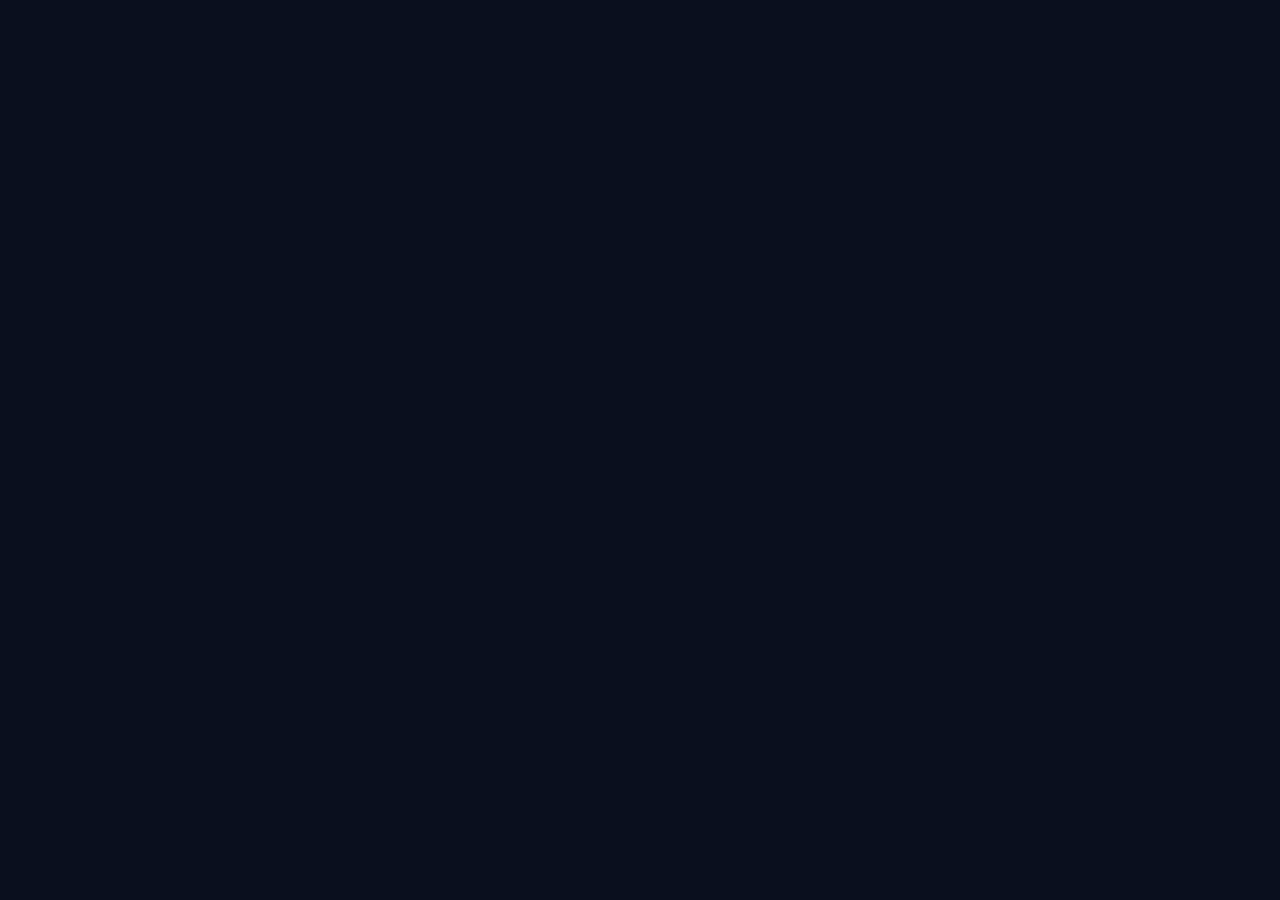
==== index.html @ 6efa9d28 "feat: export ZIP livrables + tutoriel GitHub Pages - Ajout de js/export.js : génération d'une archiv" ====
<!DOCTYPE html>
<html lang="fr">
<head>
  <meta charset="UTF-8">
  <meta name="viewport" content="width=device-width, initial-scale=1.0">
  <title>UX Pilot — Mission Control</title>
  <meta name="description" content="Pipeline UX complet propulsé par IA. 8 étapes automatisées de la demande métier à la V1.">
  <link rel="icon" href="data:image/svg+xml,<svg xmlns='http://www.w3.org/2000/svg' viewBox='0 0 100 100'><text y='.9em' font-size='90'>🚀</text></svg>">

  <!-- Styles -->
  <link rel="stylesheet" href="css/styles.css">

  <!-- React + Babel (CDN, no build step) -->
  <script crossorigin src="https://cdnjs.cloudflare.com/ajax/libs/react/18.3.1/umd/react.production.min.js"></script>
  <script crossorigin src="https://cdnjs.cloudflare.com/ajax/libs/react-dom/18.3.1/umd/react-dom.production.min.js"></script>
  <script crossorigin src="https://cdnjs.cloudflare.com/ajax/libs/babel-standalone/7.26.10/babel.min.js"></script>

  <!-- JSZip — archive generation (plain JS, not Babel) -->
  <script src="https://cdnjs.cloudflare.com/ajax/libs/jszip/3.10.1/jszip.min.js"></script>
</head>
<body>
  <div id="root"></div>

  <!--
    Script load order matters — each file runs in global scope via Babel,
    so later files can reference symbols defined in earlier ones.

    config.js  →  STEPS, EXAMPLES, FEATURES, R, getKey
    api.js     →  callAPI, PR
    views.js   →  CadrageView, PersonasView, StoriesView, JourneyView,
                  ArchitectureView, HtmlPreview, RgaaView
    export.js  →  generateArchive (plain JS, uses JSZip)
    app.js     →  App, ApiKeyModal, Sidebar, Landing, Pipeline + ReactDOM.createRoot
  -->
  <script type="text/babel" src="js/config.js"></script>
  <script type="text/babel" src="js/api.js"></script>
  <script type="text/babel" src="js/views.js"></script>
  <script src="js/export.js"></script>
  <script type="text/babel" src="js/app.js"></script>
</body>
</html>
---- css/styles.css ----
@import url('https://fonts.googleapis.com/css2?family=DM+Sans:ital,wght@0,300;0,400;0,500;1,300;1,400&display=swap');

*, *::before, *::after { margin: 0; padding: 0; box-sizing: border-box; }
html, body, #root { height: 100%; width: 100%; overflow: hidden; }
body { font-family: 'DM Sans', -apple-system, BlinkMacSystemFont, sans-serif; background: #0a0f1e; color: #fff; }

/* Scrollbar */
::-webkit-scrollbar { width: 5px; }
::-webkit-scrollbar-track { background: transparent; }
::-webkit-scrollbar-thumb { background: rgba(255,255,255,0.1); border-radius: 3px; }
* { scrollbar-width: thin; scrollbar-color: rgba(255,255,255,0.1) transparent; }

/* Animations */
@keyframes spin    { to { transform: rotate(360deg); } }
@keyframes pulse   { 0%,100%{opacity:1} 50%{opacity:.4} }
@keyframes shimmer { 0%{transform:translateX(-100%)} 100%{transform:translateX(200%)} }
@keyframes fadeUp  { from{opacity:0;transform:translateY(16px)} to{opacity:1;transform:translateY(0)} }
@keyframes glow    { 0%,100%{box-shadow:0 0 8px rgba(0,211,168,0.3)} 50%{box-shadow:0 0 20px rgba(0,211,168,0.5)} }

/* Focus */
textarea:focus, button:focus-visible { outline: 2px solid #00d3a8; outline-offset: 2px; }
button { font-family: inherit; cursor: pointer; }

/* Modal */
.modal-overlay {
  position: fixed; inset: 0;
  background: rgba(6,10,24,0.9);
  backdrop-filter: blur(12px);
  display: flex; align-items: center; justify-content: center;
  z-index: 999;
}
.modal-card {
  background: linear-gradient(145deg, #111827, #0d1220);
  border: 1px solid rgba(255,255,255,0.08);
  border-radius: 20px;
  padding: 36px;
  max-width: 460px;
  width: 90%;
}
.modal-card h2  { font-size: 18px; font-weight: 500; margin-bottom: 6px; }
.modal-card p   { font-size: 13px; font-weight: 300; color: rgba(255,255,255,0.5); line-height: 1.6; margin-bottom: 20px; }
.modal-card input {
  width: 100%;
  background: rgba(255,255,255,0.05);
  border: 1px solid rgba(255,255,255,0.1);
  border-radius: 10px;
  padding: 12px 14px;
  color: #fff;
  font-size: 13px;
  font-family: monospace;
}
.modal-card input:focus { outline: 2px solid #00d3a8; border-color: transparent; }
.modal-card .btn-go {
  width: 100%; margin-top: 16px; padding: 12px;
  border-radius: 10px; border: none;
  font-size: 14px; font-weight: 500; color: #fff;
  background: linear-gradient(135deg, #00d3a8, #0084d4);
  cursor: pointer;
}
.modal-card .hint { font-size: 11px; color: rgba(255,255,255,0.3); margin-top: 14px; line-height: 1.5; }
.modal-card .hint strong { color: #00d3a8; font-weight: 500; }

/* Sidebar nav item hover */
.nav-item:hover { background: rgba(255,255,255,0.06) !important; }

/* Example button hover */
.example-btn:hover { background: rgba(255,255,255,0.08) !important; border-color: rgba(255,255,255,0.15) !important; color: rgba(255,255,255,0.8) !important; }

/* Preview mode button hover */
.mode-btn:hover { opacity: 0.85; }
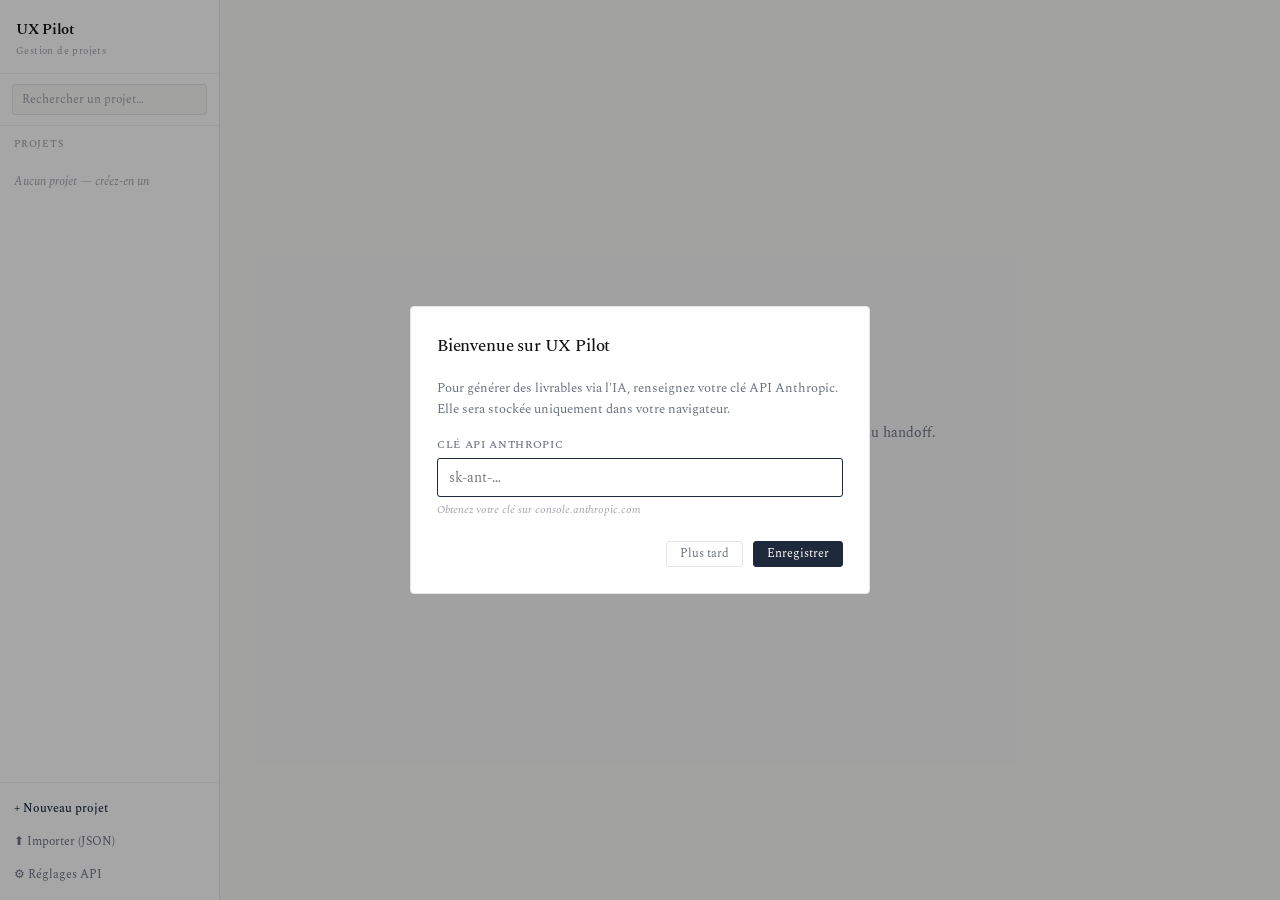
==== commit 0f4d26d3: "refactor: remplace l'ancienne app React par le nouveau gestionnaire UX Suppression du pipeline V1 (R" ====
--- a/index.html
+++ b/index.html
@@ -1,41 +1,1845 @@
 <!DOCTYPE html>
 <html lang="fr">
 <head>
-  <meta charset="UTF-8">
-  <meta name="viewport" content="width=device-width, initial-scale=1.0">
-  <title>UX Pilot — Mission Control</title>
-  <meta name="description" content="Pipeline UX complet propulsé par IA. 8 étapes automatisées de la demande métier à la V1.">
-  <link rel="icon" href="data:image/svg+xml,<svg xmlns='http://www.w3.org/2000/svg' viewBox='0 0 100 100'><text y='.9em' font-size='90'>🚀</text></svg>">
-
-  <!-- Styles -->
-  <link rel="stylesheet" href="css/styles.css">
-
-  <!-- React + Babel (CDN, no build step) -->
-  <script crossorigin src="https://cdnjs.cloudflare.com/ajax/libs/react/18.3.1/umd/react.production.min.js"></script>
-  <script crossorigin src="https://cdnjs.cloudflare.com/ajax/libs/react-dom/18.3.1/umd/react-dom.production.min.js"></script>
-  <script crossorigin src="https://cdnjs.cloudflare.com/ajax/libs/babel-standalone/7.26.10/babel.min.js"></script>
-
-  <!-- JSZip — archive generation (plain JS, not Babel) -->
-  <script src="https://cdnjs.cloudflare.com/ajax/libs/jszip/3.10.1/jszip.min.js"></script>
+<meta charset="UTF-8">
+<meta name="viewport" content="width=device-width, initial-scale=1.0">
+<title>UX Pilot — Gestion de projets</title>
+<link rel="preconnect" href="https://fonts.googleapis.com">
+<link href="https://fonts.googleapis.com/css2?family=Spectral:ital,wght@0,300;0,400;0,500;0,600;1,300;1,400&display=swap" rel="stylesheet">
+<style>
+*,*::before,*::after{box-sizing:border-box;margin:0;padding:0}
+:root{
+  --bg:#f8f8f7;
+  --fg:#111111;
+  --fg-muted:#6b7280;
+  --fg-subtle:#a1a1aa;
+  --border:#e4e4e7;
+  --border-light:#f0f0ee;
+  --surface:#ffffff;
+  --surface-hover:#f4f4f3;
+  --accent:#1e293b;
+  --accent-light:#f1f5f9;
+  --accent-hover:#334155;
+  --done-color:#166534;
+  --sidebar-w:220px;
+  --font:'Spectral',Georgia,serif;
+  --ease:150ms ease-out;
+}
+html,body{height:100%;overflow:hidden}
+body{font-family:var(--font);font-size:14px;line-height:1.6;color:var(--fg);background:var(--bg)}
+#app{display:flex;height:100vh;overflow:hidden}
+
+/* ── SIDEBAR ── */
+#sidebar{width:var(--sidebar-w);min-width:var(--sidebar-w);height:100vh;border-right:1px solid var(--border);background:var(--surface);display:flex;flex-direction:column;overflow:hidden}
+.sb-head{padding:18px 16px 14px;border-bottom:1px solid var(--border-light)}
+.sb-logo{font-size:15px;font-weight:600;letter-spacing:-0.02em;color:var(--fg)}
+.sb-tagline{font-size:10px;color:var(--fg-subtle);letter-spacing:0.04em;margin-top:1px}
+.sb-search{padding:10px 12px;border-bottom:1px solid var(--border-light)}
+.sb-search input{width:100%;font-family:var(--font);font-size:12px;border:1px solid var(--border);border-radius:3px;padding:5px 9px;background:var(--bg);color:var(--fg);outline:none;transition:border-color var(--ease)}
+.sb-search input:focus{border-color:var(--accent)}
+.sb-search input::placeholder{color:var(--fg-subtle)}
+.sb-section{padding:10px 14px 4px;font-size:10px;letter-spacing:0.08em;text-transform:uppercase;color:var(--fg-subtle);font-weight:500}
+#project-list{flex:1;overflow-y:auto;padding:2px 0}
+.proj-item{display:flex;align-items:center;padding:7px 14px;cursor:pointer;font-size:13px;color:var(--fg-muted);transition:background var(--ease),color var(--ease);border-left:2px solid transparent;user-select:none;gap:6px}
+.proj-item:hover{background:var(--surface-hover);color:var(--fg)}
+.proj-item.active{color:var(--fg);font-weight:500;border-left-color:var(--accent);background:var(--accent-light)}
+.proj-item-name{flex:1;white-space:nowrap;overflow:hidden;text-overflow:ellipsis}
+.proj-item-progress{font-size:10px;color:var(--fg-subtle);flex-shrink:0}
+.sb-footer{padding:10px 14px;border-top:1px solid var(--border-light);display:flex;flex-direction:column;gap:2px}
+.sb-footer button{font-family:var(--font);font-size:12px;padding:6px 0;text-align:left;background:none;border:none;color:var(--fg-muted);cursor:pointer;transition:color var(--ease);display:flex;align-items:center;gap:6px}
+.sb-footer button:hover{color:var(--fg)}
+.sb-footer .btn-new{color:var(--accent);font-weight:500}
+
+/* ── MAIN ── */
+#main{flex:1;overflow-y:auto;height:100vh}
+
+/* ── LANDING ── */
+.landing{display:flex;flex-direction:column;align-items:center;justify-content:center;height:100%;padding:48px;text-align:center}
+.landing h1{font-size:26px;font-weight:400;letter-spacing:-0.03em;margin-bottom:10px}
+.landing p{font-size:14px;color:var(--fg-muted);max-width:380px;line-height:1.65;margin-bottom:24px}
+.landing-action button{font-family:var(--font);font-size:13px;padding:9px 20px;border:1px solid var(--accent);border-radius:3px;background:var(--accent);color:#fff;cursor:pointer;transition:background var(--ease)}
+.landing-action button:hover{background:var(--accent-hover)}
+
+/* ── PROJECT HEADER ── */
+.proj-header{padding:28px 40px 20px;border-bottom:1px solid var(--border-light)}
+.proj-meta{display:flex;align-items:baseline;gap:10px;margin-bottom:12px}
+.proj-title{font-size:21px;font-weight:500;letter-spacing:-0.02em}
+.proj-type{font-size:12px;color:var(--fg-muted)}
+.proj-actions{display:flex;gap:12px;align-items:center;margin-bottom:14px}
+.progress-wrap{margin-top:4px}
+.progress-label{font-size:11px;color:var(--fg-subtle);margin-bottom:5px;letter-spacing:0.02em}
+.progress-bar{height:2px;background:var(--border);border-radius:1px;overflow:hidden}
+.progress-fill{height:100%;background:var(--accent);border-radius:1px;transition:width 300ms ease-out}
+
+/* ── BREADCRUMB ── */
+.breadcrumb{padding:13px 40px;border-bottom:1px solid var(--border-light);font-size:12px;color:var(--fg-muted);display:flex;align-items:center;gap:6px}
+.breadcrumb a{color:var(--fg-muted);text-decoration:none;cursor:pointer}
+.breadcrumb a:hover{color:var(--fg);text-decoration:underline;text-underline-offset:2px}
+.bc-sep{color:var(--fg-subtle)}
+
+/* ── PHASES GRID ── */
+.phases-grid{padding:24px 40px;display:grid;grid-template-columns:repeat(3,1fr);gap:14px}
+.phase-card{border:1px solid var(--border);border-radius:3px;padding:18px;cursor:pointer;transition:border-color var(--ease),background var(--ease);background:var(--surface)}
+.phase-card:hover{border-color:var(--fg-muted);background:var(--surface-hover)}
+.pc-num{font-size:10px;letter-spacing:0.08em;text-transform:uppercase;color:var(--fg-subtle);margin-bottom:7px}
+.pc-title{font-size:14px;font-weight:500;letter-spacing:-0.01em;margin-bottom:4px}
+.pc-desc{font-size:12px;color:var(--fg-muted);line-height:1.5;margin-bottom:14px}
+.pc-footer{display:flex;justify-content:space-between;align-items:center}
+.pc-status{font-size:11px;color:var(--fg-muted)}
+.pc-status.done{color:var(--done-color);font-weight:500}
+.pc-status.inprogress{font-weight:500}
+.pc-count{font-size:11px;color:var(--fg-subtle)}
+
+/* ── PHASE VIEW ── */
+.phase-head{padding:28px 40px 22px;border-bottom:1px solid var(--border)}
+.phase-head-top{display:flex;align-items:flex-start;justify-content:space-between;margin-bottom:18px}
+.ph-left .ph-num{font-size:10px;color:var(--fg-subtle);letter-spacing:0.06em;text-transform:uppercase;margin-bottom:5px}
+.ph-left .ph-title{font-size:19px;font-weight:500;letter-spacing:-0.02em}
+.status-sel{font-family:var(--font);font-size:12px;border:1px solid var(--border);border-radius:3px;padding:5px 8px;background:var(--surface);color:var(--fg);cursor:pointer;outline:none;transition:border-color var(--ease)}
+.status-sel:focus{border-color:var(--accent)}
+.field-label{font-size:10px;letter-spacing:0.07em;text-transform:uppercase;color:var(--fg-subtle);margin-bottom:7px;font-weight:500;display:block}
+.field-ta{width:100%;font-family:var(--font);font-size:13px;line-height:1.65;border:1px solid var(--border);border-radius:3px;padding:10px 12px;background:var(--surface);color:var(--fg);resize:vertical;outline:none;min-height:72px;transition:border-color var(--ease)}
+.field-ta:focus{border-color:var(--accent)}
+.field-ta::placeholder{color:var(--fg-subtle)}
+.phase-fields{display:grid;grid-template-columns:1fr 1fr;gap:16px}
+
+/* ── DELIVERABLES ── */
+.deliv-section{padding:0 40px 48px}
+.deliv-header-row{font-size:10px;letter-spacing:0.08em;text-transform:uppercase;color:var(--fg-subtle);padding:22px 0 14px;font-weight:500;border-bottom:1px solid var(--border-light)}
+.deliv{border-bottom:1px solid var(--border-light);padding:18px 0}
+.deliv:last-child{border-bottom:none}
+.deliv-top{display:flex;align-items:flex-start;justify-content:space-between;gap:16px;margin-bottom:10px}
+.deliv-info .deliv-title{font-size:14px;font-weight:500;letter-spacing:-0.01em;margin-bottom:2px}
+.deliv-info .deliv-desc{font-size:12px;color:var(--fg-muted);font-style:italic}
+.deliv-btns{display:flex;align-items:center;gap:8px;flex-shrink:0}
+.deliv-output{width:100%;font-family:var(--font);font-size:13px;line-height:1.7;border:1px solid var(--border);border-radius:3px;padding:14px;background:var(--bg);color:var(--fg);resize:vertical;outline:none;min-height:110px;transition:border-color var(--ease)}
+.deliv-output:focus{border-color:var(--accent);background:var(--surface)}
+.deliv-foot{display:flex;justify-content:space-between;align-items:center;margin-top:6px}
+.deliv-ts{font-size:11px;color:var(--fg-subtle);font-style:italic}
+.deliv-copy-regen{display:flex;gap:8px}
+
+/* ── BUTTONS ── */
+.btn{font-family:var(--font);font-size:12px;padding:6px 13px;border-radius:3px;cursor:pointer;transition:all var(--ease);font-weight:400;line-height:1}
+.btn-primary{background:var(--accent);color:#fff;border:1px solid var(--accent)}
+.btn-primary:hover{background:var(--accent-hover);border-color:var(--accent-hover)}
+.btn-secondary{background:none;color:var(--fg-muted);border:1px solid var(--border)}
+.btn-secondary:hover{background:var(--surface-hover);color:var(--fg);border-color:var(--fg-subtle)}
+.btn-ghost{background:none;border:none;color:var(--fg-muted);font-family:var(--font);font-size:12px;cursor:pointer;padding:0;text-decoration:underline;text-underline-offset:2px;transition:color var(--ease)}
+.btn-ghost:hover{color:var(--fg)}
+.btn-danger-outline{font-family:var(--font);font-size:12px;padding:6px 13px;border:1px solid #fca5a5;color:#dc2626;border-radius:3px;cursor:pointer;background:none;transition:background var(--ease)}
+.btn-danger-outline:hover{background:#fee2e2}
+
+/* ── LOADING ── */
+.loading-wrap{padding:14px 0;display:flex;align-items:center;gap:8px;color:var(--fg-muted);font-size:12px}
+.dots{display:inline-flex;gap:3px}
+.dots span{width:4px;height:4px;background:var(--fg-muted);border-radius:50%;animation:dot 1.2s ease-in-out infinite}
+.dots span:nth-child(2){animation-delay:.2s}
+.dots span:nth-child(3){animation-delay:.4s}
+@keyframes dot{0%,80%,100%{opacity:.3;transform:scale(.8)}40%{opacity:1;transform:scale(1)}}
+
+/* ── SYNTHESIS ── */
+.synth-head{padding:28px 40px 22px;border-bottom:1px solid var(--border);display:flex;justify-content:space-between;align-items:flex-start}
+.synth-head-left h2{font-size:20px;font-weight:500;letter-spacing:-0.02em}
+.synth-head-left p{font-size:13px;color:var(--fg-muted);margin-top:3px}
+.synth-actions{display:flex;gap:10px}
+.synth-body{padding:24px 40px 48px}
+.synth-phase{margin-bottom:36px}
+.synth-phase-title{font-size:13px;font-weight:500;padding:10px 0;border-bottom:1px solid var(--border);margin-bottom:14px;display:flex;align-items:center;gap:8px;letter-spacing:-0.01em}
+.synth-phase-num{font-size:10px;color:var(--fg-subtle);text-transform:uppercase;letter-spacing:.06em;font-weight:400}
+.synth-deliv{margin-bottom:18px}
+.synth-deliv-title{font-size:11px;font-weight:500;color:var(--fg-muted);letter-spacing:.05em;text-transform:uppercase;margin-bottom:5px;cursor:pointer;display:inline-block}
+.synth-deliv-title:hover{color:var(--fg);text-decoration:underline;text-underline-offset:2px}
+.synth-deliv-text{font-size:13px;line-height:1.65;color:var(--fg);white-space:pre-wrap;border-left:2px solid var(--border);padding-left:14px;max-height:220px;overflow:hidden;position:relative}
+.synth-deliv-text.expanded{max-height:none}
+.synth-expand{font-size:11px;color:var(--fg-muted);cursor:pointer;margin-top:4px;background:none;border:none;font-family:var(--font);text-decoration:underline;text-underline-offset:2px;padding:0}
+.synth-empty{color:var(--fg-subtle);font-size:13px;font-style:italic}
+
+/* ── MODAL ── */
+.modal-overlay{position:fixed;inset:0;background:rgba(0,0,0,.35);display:flex;align-items:center;justify-content:center;z-index:100;animation:fadein .15s ease-out}
+.modal-overlay.hidden{display:none}
+.modal{background:var(--surface);border:1px solid var(--border);border-radius:4px;padding:26px;min-width:360px;max-width:460px;animation:slideup .15s ease-out}
+.modal-title{font-size:17px;font-weight:500;letter-spacing:-0.01em;margin-bottom:18px}
+.form-field{margin-bottom:14px}
+.form-label{font-size:11px;letter-spacing:.06em;text-transform:uppercase;color:var(--fg-muted);margin-bottom:5px;display:block;font-weight:500}
+.form-input{width:100%;font-family:var(--font);font-size:14px;border:1px solid var(--border);border-radius:3px;padding:8px 11px;background:var(--surface);color:var(--fg);outline:none;transition:border-color var(--ease)}
+.form-input:focus{border-color:var(--accent)}
+.form-hint{font-size:11px;color:var(--fg-subtle);margin-top:4px;font-style:italic}
+.modal-actions{display:flex;justify-content:flex-end;gap:10px;margin-top:22px}
+.modal-sep{height:1px;background:var(--border-light);margin:16px 0}
+
+/* ── TOAST ── */
+#toast-container{position:fixed;bottom:22px;right:22px;z-index:200;display:flex;flex-direction:column;gap:8px}
+.toast{background:var(--fg);color:var(--surface);font-size:13px;padding:9px 16px;border-radius:3px;animation:slideup .15s ease-out;white-space:nowrap;font-family:var(--font)}
+.toast.out{animation:fadeout .3s ease-out forwards}
+
+/* ── EMPTY STATE ── */
+.empty-deliv{padding:16px 0;font-size:13px;color:var(--fg-subtle);font-style:italic}
+
+/* ── SCROLLBAR ── */
+::-webkit-scrollbar{width:4px}
+::-webkit-scrollbar-track{background:transparent}
+::-webkit-scrollbar-thumb{background:var(--border);border-radius:2px}
+
+/* ── ANIMATIONS ── */
+@keyframes fadein{from{opacity:0}to{opacity:1}}
+@keyframes slideup{from{opacity:0;transform:translateY(6px)}to{opacity:1;transform:translateY(0)}}
+@keyframes fadeout{to{opacity:0;transform:translateY(3px)}}
+
+/* ── PRINT ── */
+@media print{
+  #sidebar,.breadcrumb,.proj-actions,.deliv-btns,.deliv-btns,.deliv-foot,.phase-head-top .status-sel,.modal-overlay,#toast-container{display:none!important}
+  #app{display:block;height:auto}
+  #main{overflow:visible;height:auto}
+  body,html{height:auto;overflow:visible}
+  .synth-deliv-text{max-height:none}
+  .synth-deliv{page-break-inside:avoid}
+  .synth-phase{page-break-inside:avoid}
+}
+</style>
 </head>
 <body>
-  <div id="root"></div>
-
-  <!--
-    Script load order matters — each file runs in global scope via Babel,
-    so later files can reference symbols defined in earlier ones.
-
-    config.js  →  STEPS, EXAMPLES, FEATURES, R, getKey
-    api.js     →  callAPI, PR
-    views.js   →  CadrageView, PersonasView, StoriesView, JourneyView,
-                  ArchitectureView, HtmlPreview, RgaaView
-    export.js  →  generateArchive (plain JS, uses JSZip)
-    app.js     →  App, ApiKeyModal, Sidebar, Landing, Pipeline + ReactDOM.createRoot
-  -->
-  <script type="text/babel" src="js/config.js"></script>
-  <script type="text/babel" src="js/api.js"></script>
-  <script type="text/babel" src="js/views.js"></script>
-  <script src="js/export.js"></script>
-  <script type="text/babel" src="js/app.js"></script>
+<div id="app">
+  <aside id="sidebar"></aside>
+  <main id="main"></main>
+</div>
+<div id="modal-overlay" class="modal-overlay hidden"></div>
+<div id="toast-container"></div>
+<script>
+// ════════════════════════════════════════════════════════════
+// CONFIGURATION — PHASES & DELIVERABLES
+// ════════════════════════════════════════════════════════════
+
+const PHASES_CONFIG = {
+  discovery:{number:1,id:'discovery',label:'Discovery & Cadrage',description:'Structuration du problème et définition du périmètre',
+    deliverables:{
+      problem_statement:{label:'Problem Statement',description:'Qui / Quoi / Pourquoi / Impact',maxTokens:2000},
+      research_plan:{label:'Research Plan',description:'Méthodes, profils à recruter, timeline',maxTokens:2000},
+      stakeholder_map:{label:'Stakeholder Map',description:'Parties prenantes, niveau d\'influence, attentes',maxTokens:2000},
+      jtbd_canvas:{label:'JTBD Canvas',description:'3 à 5 jobs-to-be-done avec contexte, motivation, résultat',maxTokens:2000}
+    }
+  },
+  research:{number:2,id:'research',label:'Research Utilisateur',description:'Collecte et analyse des données utilisateurs',
+    deliverables:{
+      interview_guide:{label:'Guide d\'entretien',description:'Questions ouvertes structurées par thème',maxTokens:2000},
+      synthesis_template:{label:'Synthesis Template',description:'Grille d\'analyse des entretiens',maxTokens:2000},
+      personas:{label:'Personas',description:'2 à 3 personas complets',maxTokens:3000},
+      journey_map:{label:'Journey Map',description:'Phases / actions / pensées / émotions / opportunités',maxTokens:3000},
+      insight_cards:{label:'Insight Cards',description:'5 à 8 insights clés avec implication design',maxTokens:2000}
+    }
+  },
+  ideation:{number:3,id:'ideation',label:'Idéation & Architecture',description:'Exploration des solutions et structure de l\'information',
+    deliverables:{
+      sitemap:{label:'Sitemap',description:'Arborescence textuelle en markdown indenté',maxTokens:2000},
+      user_flows:{label:'User Flows',description:'2 à 3 flux principaux avec étapes et bifurcations',maxTokens:2000},
+      design_principles:{label:'Design Principles',description:'4 à 6 principes directeurs du produit',maxTokens:2000},
+      hmw_questions:{label:'How Might We',description:'8 à 10 questions HMW issues des insights',maxTokens:2000},
+      concept_brief:{label:'Concept Brief',description:'Description du concept de solution',maxTokens:2000}
+    }
+  },
+  design:{number:4,id:'design',label:'Design UI & Prototypage',description:'Conception des interfaces et préparation du handoff',
+    deliverables:{
+      content_inventory:{label:'Content Inventory',description:'Contenus par écran/section avec type et priorité',maxTokens:2000},
+      annotation_template:{label:'Annotation Template',description:'Structure d\'annotation des maquettes',maxTokens:2000},
+      accessibility_checklist:{label:'Accessibility Checklist',description:'Checklist WCAG 2.2 adaptée au produit',maxTokens:2000},
+      motion_guidelines:{label:'Motion Guidelines',description:'Durées, easings et intentions par interaction',maxTokens:2000},
+      design_qa_checklist:{label:'Design QA Checklist',description:'Vérification avant handoff',maxTokens:2000}
+    }
+  },
+  testing:{number:5,id:'testing',label:'Tests Utilisateurs',description:'Validation de la solution avec les utilisateurs',
+    deliverables:{
+      test_plan:{label:'Test Plan',description:'Objectifs, scénarios, profils et métriques de succès',maxTokens:2000},
+      test_script:{label:'Script de test',description:'Introduction, tâches, débriefing',maxTokens:2000},
+      test_report:{label:'Rapport de test',description:'Contexte, résultats par tâche, recommandations',maxTokens:3000},
+      affinity_map:{label:'Affinity Map Template',description:'Catégories de regroupement des observations',maxTokens:2000},
+      prioritization_matrix:{label:'Prioritisation Matrix',description:'Grille impact/effort pour les corrections',maxTokens:2000}
+    }
+  },
+  handoff:{number:6,id:'handoff',label:'Handoff & Amélioration',description:'Transmission et suivi post-lancement',
+    deliverables:{
+      handoff_doc:{label:'Handoff Doc',description:'Documentation complète pour les développeurs',maxTokens:3000},
+      dev_checklist:{label:'Dev Checklist',description:'Vérification technique avant mise en production',maxTokens:2000},
+      ux_metrics_plan:{label:'UX Metrics Plan',description:'KPIs post-lancement avec méthode de mesure',maxTokens:2000},
+      post_launch_research:{label:'Post-Launch Research Plan',description:'Plan de continuous discovery',maxTokens:2000},
+      retrospective_template:{label:'Retrospective Template',description:'Bilan UX du projet',maxTokens:2000}
+    }
+  }
+};
+
+const PHASE_ORDER = ['discovery','research','ideation','design','testing','handoff'];
+const STATUS_LABELS = {todo:'À faire',inprogress:'En cours',done:'Terminé'};
+const STORAGE_KEY = 'ux_projects';
+const API_KEY_STORAGE = 'ux_api_key';
+const API_URL = 'https://api.anthropic.com/v1/messages';
+const MODEL = 'claude-sonnet-4-20250514';
+
+// ════════════════════════════════════════════════════════════
+// PROMPT BUILDER
+// ════════════════════════════════════════════════════════════
+
+function buildPrompt(phaseId, delivId, project, phase) {
+  const prevCtx = getPrevContext(project, phaseId);
+  const base = `\n\n---\nProjet : "${project.name}"${project.type ? ` (${project.type})` : ''}
+Contexte de phase : ${phase.context || 'Non renseigné'}
+Notes : ${phase.notes || 'Aucune'}${prevCtx}`;
+
+  const sys = `Tu es un expert UX designer et researcher. Génère des livrables professionnels, structurés et directement utilisables, en français. Réponds UNIQUEMENT avec le contenu du livrable en markdown — aucune introduction ni conclusion.`;
+
+  const userPrompts = {
+    discovery:{
+      problem_statement:`Génère un Problem Statement structuré.
+
+## Qui
+[Utilisateurs ou parties prenantes concernées — soyez précis]
+
+## Quoi
+[Problème observé ou besoin non satisfait]
+
+## Pourquoi
+[Causes racines, contexte, contraintes organisationnelles]
+
+## Impact
+[Conséquences pour les utilisateurs · Enjeux business]${base}`,
+
+      research_plan:`Génère un Research Plan complet.
+
+## Objectifs de recherche
+[3-4 questions clés auxquelles la recherche devra répondre]
+
+## Méthodes recommandées
+[Pour chaque méthode : nom · justification · durée estimée]
+
+## Profils à recruter
+[Critères de sélection, nombre de participants, sources de recrutement]
+
+## Timeline
+[Plan semaine par semaine]
+
+## Livrables attendus
+[Ce que produira la phase de recherche]${base}`,
+
+      stakeholder_map:`Génère une Stakeholder Map structurée.
+
+## Parties prenantes primaires
+| Rôle | Influence (H/M/F) | Attentes principales | Niveau d'implication souhaité |
+|------|-------------------|---------------------|-------------------------------|
+[Compléter]
+
+## Parties prenantes secondaires
+[Même format]
+
+## Utilisateurs finaux
+[Description des segments d'utilisateurs concernés]
+
+## Points de tension potentiels
+[Conflits d'intérêts ou priorités divergentes à anticiper]${base}`,
+
+      jtbd_canvas:`Génère un JTBD Canvas avec 4-5 jobs-to-be-done.
+
+Pour chaque job :
+
+### Job [N] — [Intitulé court]
+**Contexte déclencheur** : [Situation qui pousse l'utilisateur à agir]
+**Motivation principale** : [Ce que l'utilisateur cherche vraiment à accomplir]
+**Résultat attendu** : [Critère de succès du point de vue utilisateur]
+**Obstacles actuels** : [Ce qui empêche d'y parvenir aujourd'hui]
+**Opportunité design** : [Comment le produit peut répondre à ce job]${base}`
+    },
+    research:{
+      interview_guide:`Génère un Guide d'entretien utilisateur complet.
+
+## Introduction (5 min)
+[Script d'accueil, présentation, mise à l'aise, accord d'enregistrement]
+
+## Contexte utilisateur (10 min)
+[5 questions sur le profil, l'environnement, les habitudes actuelles]
+
+## Thème 1 — [Thème principal] (15 min)
+[5-6 questions ouvertes avec relances potentielles]
+
+## Thème 2 — [Thème secondaire] (10 min)
+[4-5 questions ouvertes]
+
+## Frictions & besoins (10 min)
+[5 questions sur les points de douleur et aspirations]
+
+## Clôture (5 min)
+[Questions de synthèse, remerciements]${base}`,
+
+      synthesis_template:`Génère un Synthesis Template pour analyser les entretiens.
+
+## Fiche participant [N]
+**Profil** : [Âge, rôle, contexte] · **Date** : [Date] · **Durée** : [X min]
+
+### Observations clés
+| Thème | Observation | Citation verbatim | Émotion/Intensité |
+|-------|-------------|------------------|-------------------|
+
+### Patterns identifiés
+[Liste de comportements ou attitudes récurrents]
+
+### Points de friction
+[Liste numérotée par criticité]
+
+### Moments de satisfaction
+[Expériences positives évoquées]
+
+### Hypothèses à valider
+[Ce qui mérite approfondissement]
+
+---
+
+## Template de clustering transversal
+[Catégories : Pains · Gains · Contextes · Comportements · Besoins latents]${base}`,
+
+      personas:`Génère 2-3 personas utilisateurs réalistes et actionnables.
+
+Pour chaque persona :
+
+---
+### Persona [N] — [Prénom Nom]
+**Âge** : [X ans] · **Rôle** : [Poste] · **Contexte** : [Environnement de travail/vie]
+
+> "[Citation clé qui capture sa vision ou frustration principale]"
+
+**Quotidien**
+[2-3 phrases sur ses habitudes, outils, contexte]
+
+**Objectifs**
+- [Objectif principal]
+- [Objectif secondaire]
+- [Objectif latent ou implicite]
+
+**Frustrations**
+- [Frustration 1]
+- [Frustration 2]
+- [Frustration 3]
+
+**Rapport au numérique**
+[Niveau de maîtrise, appareils, usages]
+
+**Ce qu'il·elle attend du produit**
+[En 2-3 phrases concrètes]${base}`,
+
+      journey_map:`Génère une Journey Map textuelle complète pour le parcours principal.
+
+## Contexte
+**Persona** : [Persona ciblé]
+**Scénario** : [Description]
+**Objectif** : [Ce que l'utilisateur cherche à accomplir]
+
+## Parcours (5-7 phases)
+
+### Phase [N] — [Nom]
+**Actions** : [Ce que l'utilisateur fait]
+**Pensées** : [Questions, doutes, raisonnements]
+**Émotions** : [État émotionnel — ex : curieux · frustré · soulagé]
+**Points de contact** : [Canaux, interfaces, personnes]
+**Frictions** : [Ce qui bloque ou déçoit]
+**Opportunités** : [Pistes d'amélioration]
+
+[Répéter pour toutes les phases]
+
+## Moments de vérité
+[2-3 moments critiques qui font ou défont l'expérience]
+
+## Recommandations prioritaires
+[Top 5 actions design]${base}`,
+
+      insight_cards:`Génère 6-8 Insight Cards issues de la phase de recherche.
+
+### Insight [N] — [Titre court et mémorable]
+**Description** : [Observation factuelle — 2 phrases max]
+**Citation témoin** : > "[Citation représentative]"
+**Fréquence** : [Récurrence parmi les participants]
+**Implication design** : [Ce que ça implique concrètement pour le produit]
+**Priorité** : Critique / Haute / Moyenne${base}`
+    },
+    ideation:{
+      sitemap:`Génère un Sitemap en markdown indenté.
+
+# [Nom du produit]
+
+## 0. Authentification
+  - 0.1 Connexion
+  - 0.2 Création de compte
+  - 0.3 Récupération mot de passe
+
+## 1. [Section principale]
+  - 1.1 [Page/Vue]
+    - 1.1.1 [Sous-vue]
+  - 1.2 [Page/Vue]
+
+[Continuer pour toutes les sections]
+
+## X. Paramètres & Profil
+  - X.1 Profil utilisateur
+  - X.2 Préférences
+
+---
+**Note d'architecture** : [Observations, alternatives envisagées, points d'attention]${base}`,
+
+      user_flows:`Génère les 3 user flows principaux en format textuel structuré.
+
+Pour chaque flow :
+
+---
+## Flow [N] — [Nom du flux]
+**Déclencheur** : [Ce qui initie le flow]
+**Persona** : [Qui réalise ce flux]
+**Objectif** : [Ce que l'utilisateur cherche à accomplir]
+
+### Étapes
+1. [Action utilisateur]
+   → Résultat : [Ce que le système affiche/fait]
+   ⚠ [Règle de gestion ou cas limite si pertinent]
+
+2. [Action utilisateur]
+   → Résultat : [...]
+   ↳ Si [condition] → [Bifurcation A]
+   ↳ Si [condition] → [Bifurcation B]
+
+[Continuer jusqu'à la fin]
+
+**Succès** : [État final positif]
+**Cas d'erreur** : [2-3 cas d'erreur à gérer]${base}`,
+
+      design_principles:`Génère 5 principes de design spécifiques à ce projet.
+
+### Principe [N] — "[Nom court et mémorable]"
+**Ce que ça signifie** : [Définition concrète — 2 phrases]
+**Ce que ça implique** : [Conséquences sur les décisions design]
+**Ce que ça exclut** : [Ce qu'on ne fera pas en vertu de ce principe]
+**Exemple concret** : [Illustration sur ce projet]${base}`,
+
+      hmw_questions:`Génère 10 questions "How Might We" pour la phase d'idéation.
+
+## Autour des besoins utilisateurs
+- HMW [question]
+- HMW [question]
+- HMW [question]
+
+## Autour des frictions identifiées
+- HMW [question]
+- HMW [question]
+- HMW [question]
+
+## Autour des opportunités systémiques
+- HMW [question]
+- HMW [question]
+
+## Ambitieuses (think big)
+- HMW [question]
+- HMW [question]${base}`,
+
+      concept_brief:`Génère un Concept Brief pour la solution retenue.
+
+## Titre du concept
+[Nom mémorable]
+
+## Problème adressé
+[Rappel synthétique du problème — 3 lignes max]
+
+## L'idée centrale
+[Description du concept en 5-6 phrases : ce que c'est, comment ça marche, pourquoi c'est pertinent]
+
+## Valeur pour l'utilisateur
+[Ce que l'utilisateur gagne — format Avant / Après]
+
+## Différenciation
+[En quoi cette approche se distingue des solutions existantes]
+
+## Hypothèses à valider
+[Ce qu'il faut tester pour confirmer la direction]
+
+## Contraintes et risques
+[Ce qui pourrait mettre le concept en péril]
+
+## Prochaines étapes
+[Actions concrètes pour passer au design]${base}`
+    },
+    design:{
+      content_inventory:`Génère un Content Inventory par écran.
+
+## [Écran 1 — Nom]
+| Élément | Type | Source | Priorité | Notes |
+|---------|------|--------|----------|-------|
+| [Titre] | Texte | Copywriter | P1 | Max 60 car. |
+| [Image] | Image | Banque | P2 | Format 16:9 |
+[Continuer...]
+
+## [Écran 2]
+[Même format]
+
+---
+## Règles éditoriales
+[Ton, longueurs recommandées, contraintes]
+
+## Assets à produire
+[Liste des assets graphiques, icônes, illustrations]${base}`,
+
+      annotation_template:`Génère un Annotation Template pour les maquettes.
+
+## Structure d'annotation standard
+
+### [N] — [Nom du composant]
+
+**Comportement par défaut** : [État normal]
+
+**États à documenter** :
+- Vide (empty state)
+- Chargement (loading)
+- Erreur
+- Succès
+- Désactivé
+
+**Interactions** :
+| Action | Déclencheur | Résultat | Animation |
+|--------|-------------|----------|-----------|
+| Clic | Bouton CTA | [Action] | Fade 150ms |
+
+**Règles de contenu** :
+- Longueur max : X caractères
+- Débordement : troncature + ellipse
+- Placeholder : "[Texte]"
+
+**Accessibilité** :
+- Rôle ARIA : [role]
+- Label : [aria-label]
+- Focus clavier : [comportement]
+
+**Responsive** :
+| Breakpoint | Comportement |
+|------------|--------------|
+| < 768px | [Adaptation mobile] |
+| > 1024px | [Desktop par défaut] |
+
+---
+## Conventions de nommage
+[Règles pour calques, composants, annotations]${base}`,
+
+      accessibility_checklist:`Génère une Accessibility Checklist WCAG 2.2 adaptée à ce projet.
+
+## Niveau A — Obligatoire
+
+### Perceptible
+- [ ] 1.1.1 — Alt text sur toutes les images non décoratives
+- [ ] 1.3.1 — Structure sémantique correcte (headings, listes, tableaux)
+- [ ] 1.4.1 — Information non transmise par la couleur seule
+
+### Utilisable
+- [ ] 2.1.1 — Toutes les fonctionnalités accessibles au clavier
+- [ ] 2.4.1 — Mécanisme pour passer le contenu répété
+- [ ] 2.4.3 — Ordre de focus logique
+
+### Compréhensible
+- [ ] 3.1.1 — Attribut lang correct sur la page
+- [ ] 3.3.1 — Erreurs de saisie identifiées et décrites
+
+### Robuste
+- [ ] 4.1.2 — Nom, rôle, valeur pour tous les composants UI
+
+## Niveau AA — Recommandé
+- [ ] 1.4.3 — Contraste texte normal ≥ 4.5:1
+- [ ] 1.4.4 — Texte redimensionnable jusqu'à 200%
+- [ ] 1.4.11 — Contraste composants UI ≥ 3:1
+- [ ] 2.4.7 — Focus visible
+- [ ] 2.5.3 — Label dans le nom accessible
+
+## Points de vigilance spécifiques
+[4-5 critères particulièrement critiques pour ce type de produit]
+
+## Outils recommandés
+[axe DevTools, Lighthouse, Colour Contrast Analyser, NVDA/VoiceOver]${base}`,
+
+      motion_guidelines:`Génère des Motion Guidelines complètes pour ce produit.
+
+## Principes directeurs
+[3-4 principes qui guident toutes les décisions de motion]
+
+## Tokens d'animation
+
+### Durées
+| Token | Valeur | Usage |
+|-------|--------|-------|
+| fast | 100ms | Hover, focus, micro-interactions |
+| normal | 200ms | Transitions d'état |
+| slow | 350ms | Entrées/sorties d'éléments |
+| deliberate | 500ms | Transitions de page |
+
+### Easings
+| Token | Valeur cubic-bezier | Usage |
+|-------|--------------------|----|
+| ease-out | (0, 0, 0.2, 1) | Entrées d'éléments |
+| ease-in | (0.4, 0, 1, 1) | Sorties d'éléments |
+| ease-in-out | (0.4, 0, 0.2, 1) | Transitions bidirectionnelles |
+
+## Patterns par type d'interaction
+
+### Navigation & transitions de page
+[Règles spécifiques]
+
+### Apparitions / Disparitions
+[Fade, translate, scale — règles précises]
+
+### Feedback & états
+[Hover, focus, active, loading, error, success]
+
+### Squelettes de chargement
+[Règles pour les skeleton screens]
+
+## Accessibilité motion
+[Comportement avec prefers-reduced-motion]${base}`,
+
+      design_qa_checklist:`Génère une Design QA Checklist avant handoff.
+
+## Fichiers et organisation
+- [ ] Frames nommées de manière cohérente et prévisible
+- [ ] Composants extraits et documentés dans la bibliothèque
+- [ ] Styles (couleurs, typo, ombres) définis comme styles Figma
+- [ ] Pas de valeurs codées en dur hors du design system
+
+## Contenu et textes
+- [ ] Aucun "Lorem ipsum" — textes réels ou représentatifs
+- [ ] Longueurs min/max testées sur tous les champs
+- [ ] Textes validés (orthographe, ton, longueur)
+
+## États et interactions
+- [ ] Tous les états maquettés : default · hover · focus · active · disabled · loading · error · empty · success
+- [ ] Animations décrites ou prototypées
+
+## Responsive
+- [ ] Designs vérifiés sur les breakpoints définis
+- [ ] Pas de contenu coupé ou chevauchement
+- [ ] Zones de clic ≥ 44×44px sur mobile
+
+## Accessibilité
+- [ ] Contrastes vérifiés (≥ 4.5:1 pour le texte)
+- [ ] Ordre de lecture logique documenté
+- [ ] Focus states visibles sur tous les éléments interactifs
+
+## Cohérence système de design
+- [ ] Uniquement les composants de la bibliothèque
+- [ ] Pas de dérives de couleurs hors palette
+- [ ] Espacements conformes à la grille${base}`
+    },
+    testing:{
+      test_plan:`Génère un Test Plan complet.
+
+## Objectifs du test
+[3-4 questions auxquelles ce test doit répondre]
+
+## Périmètre
+| On teste | On ne teste pas |
+|----------|----------------|
+| [Scope] | [Hors scope] |
+
+## Méthode
+**Type** : [Modéré / Non-modéré / Guerrilla]
+**Prototype** : [Niveau de fidélité et outil]
+**Durée / session** : [X min]
+**Nombre de sessions** : [N]
+
+## Profils à recruter
+[Critères, sources, questions de screening]
+
+## Scénarios de test
+
+### Scénario 1 — [Nom]
+**Mise en situation** : [Contexte donné au participant]
+**Tâche** : "[Formulation exacte — sans indices sur le chemin]"
+**Critère de succès** : [Comment on sait que c'est réussi]
+
+[Répéter pour 3-5 scénarios]
+
+## Métriques de succès
+| Métrique | Cible | Méthode |
+|---------|-------|---------|
+| Taux de complétion | ≥ 80% | Observation |
+| Temps sur tâche | < X min | Chronomètre |
+| Erreurs critiques | 0 | Observation |
+| SUS | ≥ 70 | Questionnaire |${base}`,
+
+      test_script:`Génère un Script de test utilisateur complet.
+
+## Préparation (Modérateur — non lu à voix haute)
+[Checklist : prototype, enregistrement, prise de notes]
+
+## Introduction (5 min)
+"Bonjour, je m'appelle [Nom]. Merci de participer..."
+[Script verbatim : processus, accord enregistrement, consigne "on teste le produit pas vous"]
+
+## Mise en contexte (5 min)
+1. [Question profil]
+2. [Question habitudes actuelles]
+3. [Question outils utilisés]
+
+## Tâches
+
+### Tâche 1 — [Nom]
+**Mise en situation** :
+"[Contexte à lire]"
+
+**Consigne** :
+"[Tâche — sans indices sur le chemin]"
+
+**Points à observer** :
+- [ ] [Point d'attention]
+- [ ] [Point d'attention]
+
+**Questions post-tâche** :
+- "Qu'avez-vous trouvé facile ou difficile ?"
+- [Question spécifique]
+
+[Répéter pour chaque tâche]
+
+## Débriefing (10 min)
+1. "Globalement, comment avez-vous trouvé cette expérience ?"
+2. "Qu'est-ce qui vous a surpris ?"
+3. "Si vous pouviez changer une chose ?"
+
+## Clôture
+[Remerciements, prochaines étapes]${base}`,
+
+      test_report:`Génère la structure d'un Rapport de tests utilisateurs.
+
+# Rapport de tests — ${project ? project.name : '[Projet]'}
+**Date** : [Date] · **Sessions** : N · **Méthode** : [Type]
+
+## Résumé exécutif
+- [Problème critique 1]
+- [Problème critique 2]
+- Taux de succès global : X%
+- [Recommandation prioritaire]
+
+## Contexte & Objectifs
+[Rappel des objectifs — 1 paragraphe]
+
+## Méthodologie
+[Participants, protocole, durée, outils]
+
+## Résultats par tâche
+
+### Tâche [N] — [Nom]
+**Complétion** : X/N · **Temps moyen** : X min
+
+**Observations** :
+- [Observation 1]
+- [Observation 2]
+
+> "[Citation représentative]"
+
+**Problèmes** : [Liste avec sévérité]
+
+[Répéter pour chaque tâche]
+
+## Patterns transversaux
+[Thèmes récurrents]
+
+## Problèmes priorisés
+| # | Problème | Sévérité | Fréquence | Action |
+|---|---------|----------|-----------|--------|
+| 1 | [Description] | Critique | 4/5 | [Recommandation] |
+
+## Recommandations
+### P1 — Immédiat
+### P2 — Prochaine itération
+### P3 — Backlog
+
+## Prochaines étapes
+[Actions concrètes]${base}`,
+
+      affinity_map:`Génère un Affinity Map Template structuré.
+
+## Instructions
+[Process en 4 étapes pour le clustering]
+
+## Groupes de regroupement
+
+### Groupe A — [Frictions & obstacles]
+**Définition** : [Ce qui va dans ce groupe]
+**Sous-catégories** : [Liste]
+
+### Groupe B — [Comportements & usages]
+[Même format]
+
+### Groupe C — [Attentes & désirs]
+[Même format]
+
+### Groupe D — [Satisfactions & succès]
+[Même format]
+
+### Groupe E — [Opportunités & idées]
+[Même format]
+
+## Grille de priorisation
+| Observation | Fréquence (H/M/F) | Impact (H/M/F) | Actionnable |
+|-------------|-------------------|----------------|-------------|
+
+## Questions de synthèse
+[5 questions à se poser après le clustering]${base}`,
+
+      prioritization_matrix:`Génère une Prioritisation Matrix pour les corrections.
+
+## Critères d'évaluation
+
+### Impact utilisateur (1-5)
+| Score | Définition |
+|-------|-----------|
+| 5 | Bloquant — empêche la tâche |
+| 4 | Critique — erreur ou forte frustration |
+| 3 | Significatif — ralentit l'expérience |
+| 2 | Mineur — gêne légère |
+| 1 | Cosmétique |
+
+### Effort de résolution (1-5)
+[Même format pour l'effort]
+
+## Matrice
+
+### 🔴 Quick wins (Impact élevé · Effort faible)
+| # | Problème | Impact | Effort | Sprint |
+|---|---------|--------|--------|--------|
+
+### 🟡 Projets majeurs (Impact élevé · Effort élevé)
+[Même format]
+
+### 🟢 Remplissage (Impact faible · Effort faible)
+[Même format]
+
+### ⬜ À déprioritiser
+[Même format]
+
+## Roadmap recommandée
+[Plan sur 3 sprints]${base}`
+    },
+    handoff:{
+      handoff_doc:`Génère un Handoff Document complet pour les développeurs.
+
+# Handoff — ${project ? project.name : '[Projet]'}
+**Version** : 1.0 · **Date** : [Date] · **Designer** : [Nom]
+
+## Vue d'ensemble
+[Description du produit, objectif, périmètre de cette version — 4 phrases]
+
+## Architecture & Navigation
+[Résumé de la structure et des flux principaux]
+
+## Design Tokens
+
+### Couleurs
+| Token | Valeur | Usage |
+|-------|--------|-------|
+| --color-primary | #[HEX] | Actions principales |
+[Compléter]
+
+### Typographie
+| Token | Valeur | Usage |
+|-------|--------|-------|
+[Compléter]
+
+### Espacements
+[Grille et système d'espacement]
+
+## Composants clés
+
+### [Nom du composant]
+- **Variantes** : [Liste]
+- **États** : [Liste]
+- **Accessibilité** : [Notes]
+
+## Interactions & Animations
+[Référence aux Motion Guidelines]
+
+## Edge Cases documentés
+[Cas limites critiques à gérer]
+
+## Ressources
+- Figma : [URL]
+- Design System : [URL]${base}`,
+
+      dev_checklist:`Génère une Dev Checklist pour les développeurs.
+
+## Avant de commencer
+- [ ] Lire le Handoff Document en entier
+- [ ] Accès au fichier Figma et Design System vérifié
+- [ ] Points flous clarifiés avec le designer AVANT de coder
+- [ ] Dépendances identifiées
+
+## Fidélité visuelle
+- [ ] Espacements conformes à la grille (pas d'arrondi)
+- [ ] Couleurs tirées des Design Tokens uniquement
+- [ ] Typographie : tailles, poids, interlignes conformes
+- [ ] États hover/focus/active implémentés
+
+## Responsive
+- [ ] Testé sur les breakpoints définis
+- [ ] Pas de contenu coupé sur petits écrans
+- [ ] Zones de clic ≥ 44×44px sur mobile
+
+## Accessibilité
+- [ ] Alt text sur toutes les images
+- [ ] Structure heading logique
+- [ ] Navigation clavier fonctionnelle (Tab, Enter, Espace, Échap)
+- [ ] Focus visible sur tous les éléments interactifs
+- [ ] ARIA roles et labels en place
+- [ ] Contraste vérifié
+
+## Performance
+- [ ] Images optimisées (WebP, lazy loading)
+- [ ] prefers-reduced-motion respecté
+
+## Avant mise en production
+- [ ] Test cross-browser (Chrome, Firefox, Safari)
+- [ ] Test sur appareils réels si mobile
+- [ ] Lighthouse : Performance > 90, Accessibility > 90
+- [ ] Aucune erreur console
+- [ ] Démo au designer pour validation finale${base}`,
+
+      ux_metrics_plan:`Génère un UX Metrics Plan post-lancement.
+
+## Framework de mesure
+[HEART framework ou autre — justification]
+
+## KPIs
+
+### Happiness (Satisfaction)
+| Métrique | Source | Fréquence | Cible | Alerte si |
+|---------|--------|-----------|-------|-----------|
+| CSAT | Enquête in-app | Mensuel | ≥ 4/5 | < 3.5 |
+| NPS | Email | Trimestriel | ≥ 30 | < 10 |
+
+### Engagement
+[Même format]
+
+### Adoption
+[Même format]
+
+### Retention
+[Même format]
+
+### Task Success
+[Même format]
+
+## Outils recommandés
+[Analytics, heatmaps, session recording, enquêtes]
+
+## Événements à tracker
+| Événement | Propriétés | Déclencheur |
+|-----------|------------|-------------|
+| feature_used | name, user_id | Utilisation |
+
+## Seuils d'alerte et protocole de réaction
+[Quand et comment réagir aux métriques dégradées]
+
+## Revue mensuelle UX
+[Agenda et participants]${base}`,
+
+      post_launch_research:`Génère un Post-Launch Research Plan de continuous discovery.
+
+## Objectifs
+[Ce qu'on cherche à apprendre après le lancement]
+
+## Cadences de recherche
+
+### Hebdomadaire — Écoute passive
+- [Tickets support — analyse 30 min/semaine]
+- [Retours in-app]
+
+### Mensuelle — Recherche active
+- [3-4 interviews utilisateurs]
+- [Focus thématique tournant]
+
+### Trimestrielle — Bilan
+- [Revue métriques + insights]
+- [Réorientation priorités]
+
+## Méthodes par type de question
+| Question | Méthode | Effort | Fréquence |
+|----------|---------|--------|-----------|
+| Est-ce que X est utilisé ? | Analytics | Faible | Continu |
+| Pourquoi X est abandonné ? | Interviews | Moyen | Si alerte |
+
+## Critères de déclenchement d'une étude approfondie
+[Seuils métriques et signaux qualitatifs]
+
+## Organisation et partage des insights
+[Documentation, diffusion, prises de décision]
+
+## Rôles et responsabilités
+[Qui fait quoi dans le continuous discovery]${base}`,
+
+      retrospective_template:`Génère un Retrospective Template UX pour clôturer le projet.
+
+# Rétrospective UX — ${project ? project.name : '[Projet]'}
+**Date** : [Date] · **Participants** : [Noms] · **Durée** : 90 min
+
+## Mise en contexte (10 min)
+[Rappel des objectifs initiaux, périmètre, timeline]
+
+## Ce qui a bien fonctionné ✓ (20 min)
+### Process
+- [À remplir]
+
+### Livrables
+- [À remplir]
+
+### Collaboration
+- [À remplir]
+
+## Ce qui était difficile ⚡ (20 min)
+### Contraintes subies
+- [À remplir]
+
+### Erreurs de process
+- [À remplir]
+
+### Lacunes identifiées
+- [À remplir]
+
+## Ce qu'on ferait différemment ↺ (20 min)
+| Situation | Ce qu'on a fait | Ce qu'on ferait à la place |
+|-----------|-----------------|---------------------------|
+| [Exemple] | [Action] | [Alternative] |
+
+## Apprentissages clés (10 min)
+1.
+2.
+3.
+4.
+5.
+
+## Actions pour le prochain projet (10 min)
+| Action | Responsable | Échéance |
+|--------|-------------|----------|
+| [Action concrète] | [Qui] | [Quand] |${base}`
+    }
+  };
+
+  const up = userPrompts[phaseId]?.[delivId];
+  if (!up) return null;
+  return { system: sys, user: up };
+}
+
+function getPrevContext(project, currentPhaseId) {
+  const idx = PHASE_ORDER.indexOf(currentPhaseId);
+  if (idx <= 0) return '';
+  let parts = [];
+  for (let i = 0; i < idx; i++) {
+    const phKey = PHASE_ORDER[i];
+    const ph = project.phases[phKey];
+    if (!ph) continue;
+    const phConf = PHASES_CONFIG[phKey];
+    const delivs = Object.entries(ph.deliverables || {})
+      .filter(([,d]) => d && d.content)
+      .map(([k,d]) => `### ${phConf.deliverables[k]?.label || k}\n${d.content}`)
+      .join('\n\n');
+    if (delivs) parts.push(`## Phase ${phConf.number} — ${phConf.label}\n\n${delivs}`);
+  }
+  return parts.length ? '\n\n---\nLivrables des phases précédentes :\n\n' + parts.join('\n\n') : '';
+}
+
+// ════════════════════════════════════════════════════════════
+// STATE
+// ════════════════════════════════════════════════════════════
+
+let S = {
+  projects: [],
+  currentId: null,
+  currentPhase: null, // null = phases overview, string = phase id, 'synthesis' = synthesis
+  loading: {}, // 'phaseId.delivId': true
+  apiKey: '',
+  search: ''
+};
+
+// ════════════════════════════════════════════════════════════
+// STORAGE
+// ════════════════════════════════════════════════════════════
+
+function load() {
+  S.apiKey = localStorage.getItem(API_KEY_STORAGE) || '';
+  try { S.projects = JSON.parse(localStorage.getItem(STORAGE_KEY) || '[]'); } catch { S.projects = []; }
+}
+function saveProjects() {
+  localStorage.setItem(STORAGE_KEY, JSON.stringify(S.projects));
+}
+function saveApiKey(k) {
+  S.apiKey = k;
+  localStorage.setItem(API_KEY_STORAGE, k);
+}
+
+// ════════════════════════════════════════════════════════════
+// PROJECT CRUD
+// ════════════════════════════════════════════════════════════
+
+function uuid() {
+  return crypto.randomUUID ? crypto.randomUUID() :
+    'xxxxxxxx-xxxx-4xxx-yxxx-xxxxxxxxxxxx'.replace(/[xy]/g, c => {
+      const r = Math.random()*16|0; return (c==='x'?r:(r&0x3|0x8)).toString(16);
+    });
+}
+
+function emptyPhase() { return {status:'todo',context:'',notes:'',deliverables:{}}; }
+
+function createProject(name, type='') {
+  const now = new Date().toISOString();
+  const p = {
+    id: uuid(), name, type, createdAt: now, updatedAt: now,
+    phases: {}
+  };
+  PHASE_ORDER.forEach(k => { p.phases[k] = emptyPhase(); });
+  S.projects.unshift(p);
+  saveProjects();
+  return p;
+}
+
+function getProject(id) { return S.projects.find(p => p.id === id); }
+
+function updateProject(id, fn) {
+  const p = getProject(id);
+  if (!p) return;
+  fn(p);
+  p.updatedAt = new Date().toISOString();
+  saveProjects();
+}
+
+function deleteProject(id) {
+  S.projects = S.projects.filter(p => p.id !== id);
+  saveProjects();
+}
+
+function countDone(project) {
+  return PHASE_ORDER.filter(k => project.phases[k]?.status === 'done').length;
+}
+
+function countDeliverables(project, phaseId) {
+  const phase = project.phases[phaseId];
+  if (!phase) return [0,0];
+  const conf = PHASES_CONFIG[phaseId];
+  const total = Object.keys(conf.deliverables).length;
+  const done = Object.values(phase.deliverables || {}).filter(d => d && d.content).length;
+  return [done, total];
+}
+
+// ════════════════════════════════════════════════════════════
+// API
+// ════════════════════════════════════════════════════════════
+
+async function generateDeliverable(projectId, phaseId, delivId) {
+  if (!S.apiKey) { showSettings(); toast('Configurez votre clé API dans les réglages'); return; }
+  const project = getProject(projectId);
+  if (!project) return;
+  const phase = project.phases[phaseId];
+  const phConf = PHASES_CONFIG[phaseId];
+  const delivConf = phConf.deliverables[delivId];
+  const loadKey = `${phaseId}.${delivId}`;
+
+  S.loading[loadKey] = true;
+  renderDeliverable(projectId, phaseId, delivId);
+
+  const prompt = buildPrompt(phaseId, delivId, project, phase);
+  if (!prompt) { S.loading[loadKey] = false; renderDeliverable(projectId, phaseId, delivId); return; }
+
+  try {
+    const res = await fetch(API_URL, {
+      method: 'POST',
+      headers: {
+        'Content-Type': 'application/json',
+        'x-api-key': S.apiKey,
+        'anthropic-version': '2023-06-01',
+        'anthropic-dangerous-direct-browser-access': 'true'
+      },
+      body: JSON.stringify({
+        model: MODEL,
+        max_tokens: delivConf.maxTokens,
+        temperature: 0.7,
+        system: prompt.system,
+        messages: [{ role: 'user', content: prompt.user }]
+      })
+    });
+    const data = await res.json();
+    if (!res.ok) throw new Error(data.error?.message || `HTTP ${res.status}`);
+    const content = data.content?.[0]?.text || '';
+    updateProject(projectId, p => {
+      if (!p.phases[phaseId].deliverables[delivId]) p.phases[phaseId].deliverables[delivId] = {};
+      p.phases[phaseId].deliverables[delivId].content = content;
+      p.phases[phaseId].deliverables[delivId].generatedAt = new Date().toISOString();
+    });
+    toast('Livrable généré');
+  } catch(e) {
+    toast('Erreur : ' + e.message);
+  } finally {
+    S.loading[loadKey] = false;
+    renderDeliverable(projectId, phaseId, delivId);
+    renderSidebarProjects();
+  }
+}
+
+// ════════════════════════════════════════════════════════════
+// RENDERING
+// ════════════════════════════════════════════════════════════
+
+function renderAll() { renderSidebar(); renderMain(); }
+function renderSidebar() { renderSidebarHead(); renderSidebarProjects(); }
+
+function renderSidebarHead() {
+  document.getElementById('sidebar').innerHTML = `
+    <div class="sb-head">
+      <div class="sb-logo">UX Pilot</div>
+      <div class="sb-tagline">Gestion de projets</div>
+    </div>
+    <div class="sb-search">
+      <input type="text" id="search-input" placeholder="Rechercher un projet…" value="${esc(S.search)}">
+    </div>
+    <div class="sb-section">Projets</div>
+    <div id="project-list"></div>
+    <div class="sb-footer">
+      <button class="btn-new" data-action="new-project">+ Nouveau projet</button>
+      <button data-action="import-project">⬆ Importer (JSON)</button>
+      <button data-action="open-settings">⚙ Réglages API</button>
+    </div>
+    <input type="file" id="import-file" accept=".json" style="display:none">
+  `;
+  document.getElementById('search-input').addEventListener('input', e => {
+    S.search = e.target.value;
+    renderSidebarProjects();
+  });
+}
+
+function renderSidebarProjects() {
+  const list = document.getElementById('project-list');
+  if (!list) return;
+  const filtered = S.projects.filter(p =>
+    !S.search || p.name.toLowerCase().includes(S.search.toLowerCase())
+  );
+  if (filtered.length === 0) {
+    list.innerHTML = `<div style="padding:14px 14px;font-size:12px;color:var(--fg-subtle);font-style:italic">${S.projects.length === 0 ? 'Aucun projet — créez-en un' : 'Aucun résultat'}</div>`;
+    return;
+  }
+  list.innerHTML = filtered.map(p => {
+    const done = countDone(p);
+    const isActive = p.id === S.currentId;
+    return `<div class="proj-item ${isActive ? 'active' : ''}" data-action="select-project" data-id="${p.id}">
+      <span class="proj-item-name">${esc(p.name)}</span>
+      <span class="proj-item-progress">${done}/6</span>
+    </div>`;
+  }).join('');
+}
+
+function renderMain() {
+  const main = document.getElementById('main');
+  if (!S.currentId) { main.innerHTML = renderLanding(); return; }
+  const project = getProject(S.currentId);
+  if (!project) { main.innerHTML = renderLanding(); return; }
+  if (S.currentPhase === 'synthesis') { main.innerHTML = renderSynthesis(project); return; }
+  if (S.currentPhase) { main.innerHTML = renderPhaseView(project, S.currentPhase); return; }
+  main.innerHTML = renderPhasesOverview(project);
+}
+
+function renderLanding() {
+  return `<div class="landing">
+    <h1>UX Pilot</h1>
+    <p>Accompagnez vos projets UX de la découverte au handoff. Créez un projet pour commencer.</p>
+    <div class="landing-action">
+      <button data-action="new-project">Nouveau projet</button>
+    </div>
+  </div>`;
+}
+
+function renderPhasesOverview(project) {
+  const done = countDone(project);
+  const pct = Math.round((done/6)*100);
+  return `
+    <div class="proj-header">
+      <div class="proj-meta">
+        <span class="proj-title">${esc(project.name)}</span>
+        ${project.type ? `<span class="proj-type">${esc(project.type)}</span>` : ''}
+      </div>
+      <div class="proj-actions">
+        <button class="btn btn-secondary" data-action="view-synthesis" data-id="${project.id}">Vue synthèse</button>
+        <button class="btn btn-secondary" data-action="export-project" data-id="${project.id}">Exporter JSON</button>
+        <button class="btn btn-secondary" data-action="rename-project" data-id="${project.id}">Renommer</button>
+        <button class="btn-danger-outline" data-action="delete-project" data-id="${project.id}">Supprimer</button>
+      </div>
+      <div class="progress-wrap">
+        <div class="progress-label">${done} / 6 phases terminées</div>
+        <div class="progress-bar"><div class="progress-fill" style="width:${pct}%"></div></div>
+      </div>
+    </div>
+    <div class="phases-grid">
+      ${PHASE_ORDER.map(phId => renderPhaseCard(project, phId)).join('')}
+    </div>`;
+}
+
+function renderPhaseCard(project, phId) {
+  const conf = PHASES_CONFIG[phId];
+  const phase = project.phases[phId];
+  const [doneD, totalD] = countDeliverables(project, phId);
+  const statusLabel = STATUS_LABELS[phase.status] || 'À faire';
+  const statusClass = phase.status === 'done' ? 'done' : phase.status === 'inprogress' ? 'inprogress' : '';
+  const checkmark = phase.status === 'done' ? ' ✓' : '';
+  return `<div class="phase-card" data-action="view-phase" data-id="${project.id}" data-phase="${phId}">
+    <div class="pc-num">Phase ${conf.number}</div>
+    <div class="pc-title">${conf.label}</div>
+    <div class="pc-desc">${conf.description}</div>
+    <div class="pc-footer">
+      <span class="pc-status ${statusClass}">${statusLabel}${checkmark}</span>
+      <span class="pc-count">${doneD}/${totalD} livrables</span>
+    </div>
+  </div>`;
+}
+
+function renderPhaseView(project, phId) {
+  const conf = PHASES_CONFIG[phId];
+  const phase = project.phases[phId];
+  const delivHtml = Object.entries(conf.deliverables)
+    .map(([dId, dConf]) => renderDelivHTML(project, phId, dId, dConf, phase))
+    .join('');
+  return `
+    <div class="breadcrumb">
+      <a data-action="back-to-overview" data-id="${project.id}">${esc(project.name)}</a>
+      <span class="bc-sep">›</span>
+      <span>${conf.label}</span>
+    </div>
+    <div class="phase-head">
+      <div class="phase-head-top">
+        <div class="ph-left">
+          <div class="ph-num">Phase ${conf.number}</div>
+          <div class="ph-title">${conf.label}</div>
+        </div>
+        <select class="status-sel" data-action="change-status" data-id="${project.id}" data-phase="${phId}">
+          <option value="todo" ${phase.status==='todo'?'selected':''}>À faire</option>
+          <option value="inprogress" ${phase.status==='inprogress'?'selected':''}>En cours</option>
+          <option value="done" ${phase.status==='done'?'selected':''}>Terminé</option>
+        </select>
+      </div>
+      <div class="phase-fields">
+        <div>
+          <label class="field-label">Contexte de phase</label>
+          <textarea class="field-ta" rows="4" placeholder="Décrivez le contexte, les contraintes, les informations disponibles pour cette phase…" data-action="save-context" data-id="${project.id}" data-phase="${phId}">${esc(phase.context || '')}</textarea>
+        </div>
+        <div>
+          <label class="field-label">Notes libres</label>
+          <textarea class="field-ta" rows="4" placeholder="Vos notes, observations, questions en cours…" data-action="save-notes" data-id="${project.id}" data-phase="${phId}">${esc(phase.notes || '')}</textarea>
+        </div>
+      </div>
+    </div>
+    <div class="deliv-section">
+      <div class="deliv-header-row">Livrables</div>
+      <div id="deliverables-list-${phId}">
+        ${delivHtml}
+      </div>
+    </div>`;
+}
+
+function renderDelivHTML(project, phId, dId, dConf, phase) {
+  const loadKey = `${phId}.${dId}`;
+  const isLoading = S.loading[loadKey];
+  const deliv = phase.deliverables?.[dId];
+  const hasContent = !!(deliv && deliv.content);
+  const ts = deliv?.generatedAt ? formatDate(deliv.generatedAt) : '';
+  return `<div class="deliv" id="deliv-${phId}-${dId}">
+    <div class="deliv-top">
+      <div class="deliv-info">
+        <div class="deliv-title">${dConf.label}</div>
+        <div class="deliv-desc">${dConf.description}</div>
+      </div>
+      <div class="deliv-btns">
+        ${isLoading ? '<span style="font-size:12px;color:var(--fg-muted)">Génération…</span>' :
+          `<button class="btn btn-secondary" data-action="generate-deliverable" data-id="${project.id}" data-phase="${phId}" data-deliv="${dId}">${hasContent ? 'Regénérer' : 'Générer'}</button>`}
+      </div>
+    </div>
+    <div class="deliv-content">
+      ${isLoading ? `<div class="loading-wrap"><div class="dots"><span></span><span></span><span></span></div> <span>Génération en cours…</span></div>` : ''}
+      ${hasContent && !isLoading ? `<textarea class="deliv-output" data-action="save-deliverable" data-id="${project.id}" data-phase="${phId}" data-deliv="${dId}" rows="8">${esc(deliv.content)}</textarea>` : ''}
+      ${!hasContent && !isLoading ? `<div class="empty-deliv">Cliquez sur "Générer" pour créer ce livrable via l'IA, ou saisissez directement votre contenu ci-dessous.</div>
+      <textarea class="deliv-output" data-action="save-deliverable" data-id="${project.id}" data-phase="${phId}" data-deliv="${dId}" rows="4" placeholder="Ou saisissez votre contenu ici…"></textarea>` : ''}
+    </div>
+    ${hasContent && !isLoading ? `<div class="deliv-foot">
+      <span class="deliv-ts">${ts ? `Généré le ${ts}` : ''}</span>
+      <div class="deliv-copy-regen">
+        <button class="btn-ghost" data-action="copy-deliverable" data-phase="${phId}" data-deliv="${dId}">Copier</button>
+      </div>
+    </div>` : ''}
+  </div>`;
+}
+
+function renderDeliverable(projectId, phId, dId) {
+  const project = getProject(projectId);
+  if (!project) return;
+  const conf = PHASES_CONFIG[phId];
+  const dConf = conf.deliverables[dId];
+  const phase = project.phases[phId];
+  const el = document.getElementById(`deliv-${phId}-${dId}`);
+  if (!el) return;
+  el.outerHTML = renderDelivHTML(project, phId, dId, dConf, phase);
+}
+
+function renderSynthesis(project) {
+  const done = countDone(project);
+  const phaseSections = PHASE_ORDER.map(phId => {
+    const conf = PHASES_CONFIG[phId];
+    const phase = project.phases[phId];
+    const delivItems = Object.entries(conf.deliverables).map(([dId, dConf]) => {
+      const deliv = phase.deliverables?.[dId];
+      if (!deliv || !deliv.content) return '';
+      return `<div class="synth-deliv">
+        <div class="synth-deliv-title" data-action="nav-to-deliverable" data-id="${project.id}" data-phase="${phId}" data-deliv="${dId}">${dConf.label}</div>
+        <div class="synth-deliv-text" id="synth-text-${phId}-${dId}">${esc(deliv.content)}</div>
+        <button class="synth-expand" data-action="expand-synth" data-phase="${phId}" data-deliv="${dId}">Voir plus</button>
+      </div>`;
+    }).filter(Boolean).join('');
+    const phStatus = STATUS_LABELS[phase.status] || '';
+    return `<div class="synth-phase">
+      <div class="synth-phase-title">
+        <span class="synth-phase-num">Phase ${conf.number}</span>
+        ${conf.label}
+        <span style="font-size:11px;color:var(--fg-subtle);margin-left:auto;font-weight:400">${phStatus}</span>
+      </div>
+      ${delivItems || `<div class="synth-empty">Aucun livrable généré</div>`}
+    </div>`;
+  }).join('');
+
+  return `
+    <div class="breadcrumb">
+      <a data-action="back-to-overview" data-id="${project.id}">${esc(project.name)}</a>
+      <span class="bc-sep">›</span>
+      <span>Synthèse</span>
+    </div>
+    <div class="synth-head">
+      <div class="synth-head-left">
+        <h2>${esc(project.name)}</h2>
+        <p>${project.type ? esc(project.type) + ' · ' : ''}${done}/6 phases terminées</p>
+      </div>
+      <div class="synth-actions">
+        <button class="btn btn-secondary" data-action="export-project" data-id="${project.id}">Exporter JSON</button>
+        <button class="btn btn-primary" data-action="print-synthesis">Imprimer / PDF</button>
+      </div>
+    </div>
+    <div class="synth-body">${phaseSections}</div>`;
+}
+
+// ════════════════════════════════════════════════════════════
+// MODALS
+// ════════════════════════════════════════════════════════════
+
+function showModal(html) {
+  const overlay = document.getElementById('modal-overlay');
+  overlay.classList.remove('hidden');
+  overlay.innerHTML = `<div class="modal">${html}</div>`;
+  overlay.querySelector('.modal').addEventListener('click', e => e.stopPropagation());
+  const firstInput = overlay.querySelector('input,textarea');
+  if (firstInput) firstInput.focus();
+}
+function hideModal() {
+  document.getElementById('modal-overlay').classList.add('hidden');
+}
+
+function showNewProject() {
+  showModal(`<div class="modal-title">Nouveau projet</div>
+    <div class="form-field">
+      <label class="form-label">Nom du projet</label>
+      <input class="form-input" id="new-proj-name" type="text" placeholder="Ex : Refonte espace client" autocomplete="off">
+    </div>
+    <div class="form-field">
+      <label class="form-label">Type de produit <span style="font-weight:400;text-transform:none;letter-spacing:0">(optionnel)</span></label>
+      <input class="form-input" id="new-proj-type" type="text" placeholder="Application mobile, Web SaaS, Portail intranet…">
+      <div class="form-hint">Aide l'IA à contextualiser les livrables.</div>
+    </div>
+    <div class="modal-actions">
+      <button class="btn btn-secondary" data-action="close-modal">Annuler</button>
+      <button class="btn btn-primary" data-action="confirm-new-project">Créer le projet</button>
+    </div>`);
+  document.getElementById('new-proj-name').addEventListener('keydown', e => {
+    if (e.key === 'Enter') document.querySelector('[data-action="confirm-new-project"]').click();
+  });
+}
+
+function showRename(id) {
+  const p = getProject(id);
+  if (!p) return;
+  showModal(`<div class="modal-title">Renommer le projet</div>
+    <div class="form-field">
+      <label class="form-label">Nom</label>
+      <input class="form-input" id="rename-name" type="text" value="${esc(p.name)}">
+    </div>
+    <div class="form-field">
+      <label class="form-label">Type de produit</label>
+      <input class="form-input" id="rename-type" type="text" value="${esc(p.type || '')}" placeholder="Application mobile, Web SaaS…">
+    </div>
+    <div class="modal-actions">
+      <button class="btn btn-secondary" data-action="close-modal">Annuler</button>
+      <button class="btn btn-primary" data-action="confirm-rename" data-id="${id}">Enregistrer</button>
+    </div>`);
+}
+
+function showDeleteConfirm(id) {
+  const p = getProject(id);
+  if (!p) return;
+  showModal(`<div class="modal-title">Supprimer le projet ?</div>
+    <p style="font-size:14px;color:var(--fg-muted);margin-bottom:8px">Le projet <strong>${esc(p.name)}</strong> et tous ses livrables seront supprimés définitivement.</p>
+    <div class="modal-actions">
+      <button class="btn btn-secondary" data-action="close-modal">Annuler</button>
+      <button class="btn-danger-outline" data-action="confirm-delete" data-id="${id}">Supprimer</button>
+    </div>`);
+}
+
+function showSettings() {
+  showModal(`<div class="modal-title">Réglages</div>
+    <div class="form-field">
+      <label class="form-label">Clé API Anthropic</label>
+      <input class="form-input" id="api-key-input" type="password" value="${esc(S.apiKey)}" placeholder="sk-ant-…" autocomplete="off">
+      <div class="form-hint">Stockée localement dans votre navigateur. Jamais envoyée à un tiers.</div>
+    </div>
+    <div class="modal-sep"></div>
+    <div style="font-size:12px;color:var(--fg-subtle)">
+      Modèle : ${MODEL}<br>
+      Données : stockées dans localStorage du navigateur
+    </div>
+    <div class="modal-actions">
+      <button class="btn btn-secondary" data-action="close-modal">Fermer</button>
+      <button class="btn btn-primary" data-action="save-api-key">Enregistrer</button>
+    </div>`);
+}
+
+// ════════════════════════════════════════════════════════════
+// IMPORT / EXPORT
+// ════════════════════════════════════════════════════════════
+
+function exportProject(id) {
+  const p = getProject(id);
+  if (!p) return;
+  const blob = new Blob([JSON.stringify(p, null, 2)], {type:'application/json'});
+  const url = URL.createObjectURL(blob);
+  const a = document.createElement('a');
+  a.href = url; a.download = `${p.name.replace(/[^a-z0-9]/gi,'-').toLowerCase()}.json`;
+  a.click(); URL.revokeObjectURL(url);
+  toast('Projet exporté');
+}
+
+function importProject(file) {
+  if (!file) return;
+  const reader = new FileReader();
+  reader.onload = e => {
+    try {
+      const data = JSON.parse(e.target.result);
+      if (!data.name || !data.phases) throw new Error('Format invalide');
+      data.id = uuid();
+      data.name = data.name + ' (importé)';
+      data.createdAt = new Date().toISOString();
+      data.updatedAt = new Date().toISOString();
+      // Ensure all phases exist
+      PHASE_ORDER.forEach(k => { if (!data.phases[k]) data.phases[k] = emptyPhase(); });
+      S.projects.unshift(data);
+      saveProjects();
+      S.currentId = data.id;
+      S.currentPhase = null;
+      renderAll();
+      toast('Projet importé');
+    } catch(err) {
+      toast('Erreur import : ' + err.message);
+    }
+  };
+  reader.readAsText(file);
+}
+
+// ════════════════════════════════════════════════════════════
+// UTILS
+// ════════════════════════════════════════════════════════════
+
+function esc(str) {
+  return String(str || '').replace(/&/g,'&amp;').replace(/</g,'&lt;').replace(/>/g,'&gt;').replace(/"/g,'&quot;');
+}
+
+function formatDate(iso) {
+  try {
+    return new Intl.DateTimeFormat('fr-FR', {day:'2-digit',month:'2-digit',year:'numeric',hour:'2-digit',minute:'2-digit'}).format(new Date(iso));
+  } catch { return iso; }
+}
+
+let _toastTimer;
+function toast(msg) {
+  const c = document.getElementById('toast-container');
+  const el = document.createElement('div');
+  el.className = 'toast';
+  el.textContent = msg;
+  c.appendChild(el);
+  setTimeout(() => {
+    el.classList.add('out');
+    setTimeout(() => el.remove(), 320);
+  }, 2500);
+}
+
+function copyText(text) {
+  navigator.clipboard.writeText(text).then(() => toast('Copié !')).catch(() => {
+    const ta = document.createElement('textarea');
+    ta.value = text; ta.style.position = 'fixed'; ta.style.opacity = '0';
+    document.body.appendChild(ta); ta.select();
+    document.execCommand('copy');
+    document.body.removeChild(ta);
+    toast('Copié !');
+  });
+}
+
+// Debounced save for textareas
+const _debouncers = {};
+function debouncedSaveField(key, fn, delay=600) {
+  clearTimeout(_debouncers[key]);
+  _debouncers[key] = setTimeout(fn, delay);
+}
+
+// ════════════════════════════════════════════════════════════
+// EVENTS
+// ════════════════════════════════════════════════════════════
+
+document.addEventListener('click', e => {
+  const el = e.target.closest('[data-action]');
+  if (!el) {
+    // Click outside modal closes it
+    if (e.target.id === 'modal-overlay') hideModal();
+    return;
+  }
+  const action = el.dataset.action;
+  const id = el.dataset.id;
+  const phase = el.dataset.phase;
+  const deliv = el.dataset.deliv;
+
+  if (action === 'select-project') {
+    S.currentId = id; S.currentPhase = null; renderAll();
+  } else if (action === 'new-project') {
+    showNewProject();
+  } else if (action === 'confirm-new-project') {
+    const name = document.getElementById('new-proj-name')?.value?.trim();
+    const type = document.getElementById('new-proj-type')?.value?.trim();
+    if (!name) { document.getElementById('new-proj-name').focus(); return; }
+    const p = createProject(name, type);
+    S.currentId = p.id; S.currentPhase = null;
+    hideModal(); renderAll();
+    toast('Projet créé');
+  } else if (action === 'rename-project') {
+    showRename(id);
+  } else if (action === 'confirm-rename') {
+    const name = document.getElementById('rename-name')?.value?.trim();
+    const type = document.getElementById('rename-type')?.value?.trim();
+    if (!name) return;
+    updateProject(id, p => { p.name = name; p.type = type || ''; });
+    hideModal(); renderAll();
+  } else if (action === 'delete-project') {
+    showDeleteConfirm(id);
+  } else if (action === 'confirm-delete') {
+    deleteProject(id);
+    if (S.currentId === id) { S.currentId = null; S.currentPhase = null; }
+    hideModal(); renderAll();
+    toast('Projet supprimé');
+  } else if (action === 'view-phase') {
+    S.currentId = id; S.currentPhase = phase; renderMain();
+  } else if (action === 'back-to-overview') {
+    S.currentId = id; S.currentPhase = null; renderMain();
+  } else if (action === 'view-synthesis') {
+    S.currentId = id; S.currentPhase = 'synthesis'; renderMain();
+  } else if (action === 'nav-to-deliverable') {
+    S.currentPhase = phase; renderMain();
+    setTimeout(() => {
+      const el2 = document.getElementById(`deliv-${phase}-${deliv}`);
+      if (el2) el2.scrollIntoView({behavior:'smooth',block:'start'});
+    }, 100);
+  } else if (action === 'generate-deliverable') {
+    generateDeliverable(id, phase, deliv);
+  } else if (action === 'copy-deliverable') {
+    const ta = document.querySelector(`textarea[data-action="save-deliverable"][data-phase="${phase}"][data-deliv="${deliv}"]`);
+    if (ta) copyText(ta.value);
+  } else if (action === 'import-project') {
+    document.getElementById('import-file')?.click();
+  } else if (action === 'export-project') {
+    exportProject(id || S.currentId);
+  } else if (action === 'open-settings') {
+    showSettings();
+  } else if (action === 'save-api-key') {
+    const k = document.getElementById('api-key-input')?.value?.trim();
+    saveApiKey(k || '');
+    hideModal();
+    toast('Clé API enregistrée');
+  } else if (action === 'close-modal') {
+    hideModal();
+  } else if (action === 'print-synthesis') {
+    window.print();
+  } else if (action === 'expand-synth') {
+    const txtEl = document.getElementById(`synth-text-${phase}-${deliv}`);
+    if (txtEl) {
+      txtEl.classList.toggle('expanded');
+      el.textContent = txtEl.classList.contains('expanded') ? 'Voir moins' : 'Voir plus';
+    }
+  }
+});
+
+// Textarea auto-save with debounce
+document.addEventListener('input', e => {
+  const el = e.target;
+  const action = el.dataset.action;
+  if (!action) return;
+  const id = el.dataset.id;
+  const phase = el.dataset.phase;
+  const deliv = el.dataset.deliv;
+
+  if (action === 'save-context') {
+    debouncedSaveField(`ctx-${id}-${phase}`, () => {
+      updateProject(id, p => { p.phases[phase].context = el.value; });
+    });
+  } else if (action === 'save-notes') {
+    debouncedSaveField(`notes-${id}-${phase}`, () => {
+      updateProject(id, p => { p.phases[phase].notes = el.value; });
+    });
+  } else if (action === 'save-deliverable') {
+    debouncedSaveField(`deliv-${id}-${phase}-${deliv}`, () => {
+      updateProject(id, p => {
+        if (!p.phases[phase].deliverables[deliv]) p.phases[phase].deliverables[deliv] = {};
+        p.phases[phase].deliverables[deliv].content = el.value;
+      });
+      renderSidebarProjects();
+    });
+  }
+});
+
+// File import + status select
+document.addEventListener('change', e => {
+  if (e.target.id === 'import-file') {
+    importProject(e.target.files[0]);
+    e.target.value = '';
+  } else if (e.target.dataset.action === 'change-status') {
+    const sel = e.target;
+    updateProject(sel.dataset.id, p => { p.phases[sel.dataset.phase].status = sel.value; });
+    renderSidebarProjects();
+  }
+});
+
+// ════════════════════════════════════════════════════════════
+// INIT
+// ════════════════════════════════════════════════════════════
+
+function init() {
+  load();
+  renderSidebar();
+  if (S.projects.length > 0) {
+    S.currentId = S.projects[0].id;
+  }
+  renderMain();
+  if (!S.apiKey) {
+    setTimeout(() => {
+      showModal(`<div class="modal-title">Bienvenue sur UX Pilot</div>
+        <p style="font-size:13px;color:var(--fg-muted);margin-bottom:16px">Pour générer des livrables via l'IA, renseignez votre clé API Anthropic. Elle sera stockée uniquement dans votre navigateur.</p>
+        <div class="form-field">
+          <label class="form-label">Clé API Anthropic</label>
+          <input class="form-input" id="api-key-input" type="password" placeholder="sk-ant-…" autocomplete="off">
+          <div class="form-hint">Obtenez votre clé sur console.anthropic.com</div>
+        </div>
+        <div class="modal-actions">
+          <button class="btn btn-secondary" data-action="close-modal">Plus tard</button>
+          <button class="btn btn-primary" data-action="save-api-key">Enregistrer</button>
+        </div>`);
+    }, 400);
+  }
+}
+
+document.addEventListener('DOMContentLoaded', init);
+</script>
 </body>
 </html>
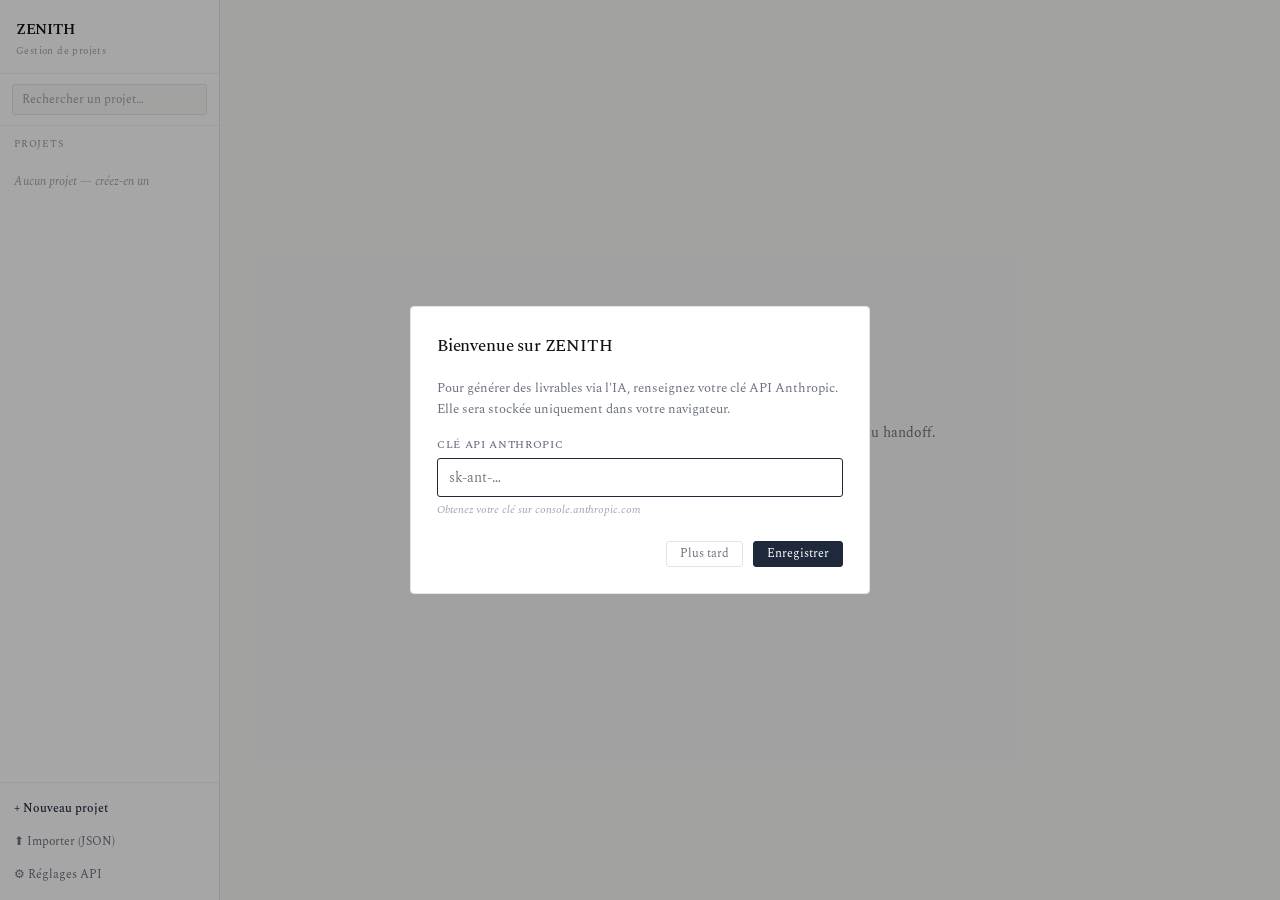
==== commit 1deae787: "feat: renommage UX Pilot → ZENITH (titre, sidebar, landing, modal)" ====
--- a/index.html
+++ b/index.html
@@ -3,7 +3,7 @@
 <head>
 <meta charset="UTF-8">
 <meta name="viewport" content="width=device-width, initial-scale=1.0">
-<title>UX Pilot — Gestion de projets</title>
+<title>ZENITH — Gestion de projets UX</title>
 <link rel="preconnect" href="https://fonts.googleapis.com">
 <link href="https://fonts.googleapis.com/css2?family=Spectral:ital,wght@0,300;0,400;0,500;0,600;1,300;1,400&display=swap" rel="stylesheet">
 <style>
@@ -1284,7 +1284,7 @@
 function renderSidebarHead() {
   document.getElementById('sidebar').innerHTML = `
     <div class="sb-head">
-      <div class="sb-logo">UX Pilot</div>
+      <div class="sb-logo">ZENITH</div>
       <div class="sb-tagline">Gestion de projets</div>
     </div>
     <div class="sb-search">
@@ -1337,7 +1337,7 @@
 
 function renderLanding() {
   return `<div class="landing">
-    <h1>UX Pilot</h1>
+    <h1>ZENITH</h1>
     <p>Accompagnez vos projets UX de la découverte au handoff. Créez un projet pour commencer.</p>
     <div class="landing-action">
       <button data-action="new-project">Nouveau projet</button>
@@ -1526,7 +1526,7 @@
   const overlay = document.getElementById('modal-overlay');
   overlay.classList.remove('hidden');
   overlay.innerHTML = `<div class="modal">${html}</div>`;
-  overlay.querySelector('.modal').addEventListener('click', e => e.stopPropagation());
+  // Fermeture uniquement si clic sur l'overlay lui-même (géré dans le handler global)
   const firstInput = overlay.querySelector('input,textarea');
   if (firstInput) firstInput.focus();
 }
@@ -1824,7 +1824,7 @@
   renderMain();
   if (!S.apiKey) {
     setTimeout(() => {
-      showModal(`<div class="modal-title">Bienvenue sur UX Pilot</div>
+      showModal(`<div class="modal-title">Bienvenue sur ZENITH</div>
         <p style="font-size:13px;color:var(--fg-muted);margin-bottom:16px">Pour générer des livrables via l'IA, renseignez votre clé API Anthropic. Elle sera stockée uniquement dans votre navigateur.</p>
         <div class="form-field">
           <label class="form-label">Clé API Anthropic</label>
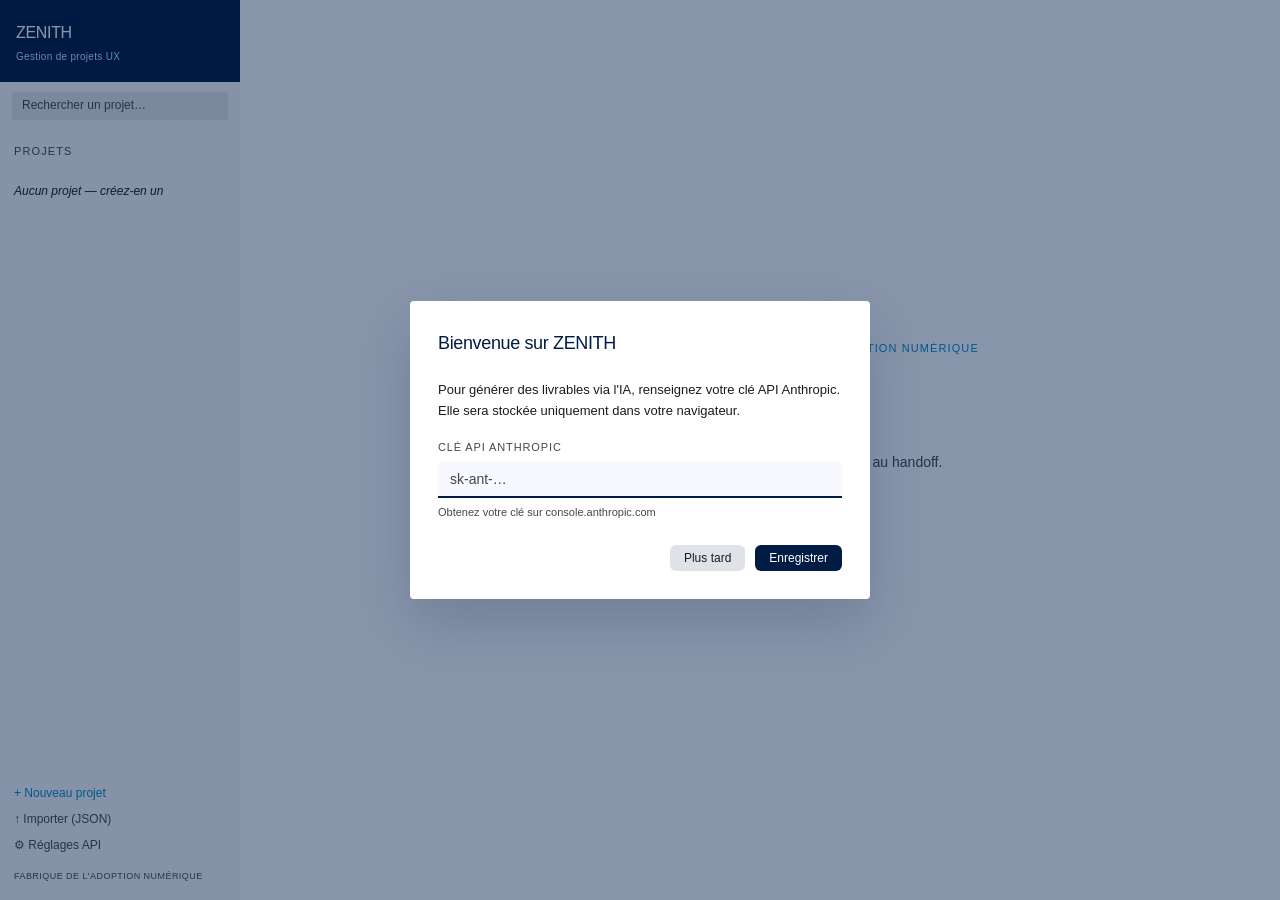
==== commit 8fb346a4: "feat: design system FAN + refonte README/CHANGELOG - Applique la charte graphique FAN (Fabrique de l" ====
--- a/index.html
+++ b/index.html
@@ -4,196 +4,655 @@
 <meta charset="UTF-8">
 <meta name="viewport" content="width=device-width, initial-scale=1.0">
 <title>ZENITH — Gestion de projets UX</title>
-<link rel="preconnect" href="https://fonts.googleapis.com">
-<link href="https://fonts.googleapis.com/css2?family=Spectral:ital,wght@0,300;0,400;0,500;0,600;1,300;1,400&display=swap" rel="stylesheet">
 <style>
-*,*::before,*::after{box-sizing:border-box;margin:0;padding:0}
-:root{
-  --bg:#f8f8f7;
-  --fg:#111111;
-  --fg-muted:#6b7280;
-  --fg-subtle:#a1a1aa;
-  --border:#e4e4e7;
-  --border-light:#f0f0ee;
-  --surface:#ffffff;
-  --surface-hover:#f4f4f3;
-  --accent:#1e293b;
-  --accent-light:#f1f5f9;
-  --accent-hover:#334155;
-  --done-color:#166534;
-  --sidebar-w:220px;
-  --font:'Spectral',Georgia,serif;
-  --ease:150ms ease-out;
-}
-html,body{height:100%;overflow:hidden}
-body{font-family:var(--font);font-size:14px;line-height:1.6;color:var(--fg);background:var(--bg)}
-#app{display:flex;height:100vh;overflow:hidden}
+/* ═══════════════════════════════════════════════════
+   ZENITH · Design System FAN
+   Fabrique de l'Adoption Numérique
+═══════════════════════════════════════════════════ */
+*,*::before,*::after { box-sizing: border-box; margin: 0; padding: 0; }
+
+:root {
+  /* === Couleurs structurelles === */
+  --primaire: #001b44;
+  --primaire-conteneur: #123062;
+  --sur-primaire: #ffffff;
+  --sur-primaire-conteneur: #d1e0f0;
+
+  /* === Surfaces (mode clair) === */
+  --surface: #f7f9ff;
+  --surface-basse: #f1f4fa;
+  --surface-haute: #dfe3e8;
+  --surface-flottante: #ffffff;
+  --sur-surface: #181c20;
+  --sur-surface-secondaire: #44474e;
+
+  /* === Accents fonctionnels === */
+  --cerulean: #0088cc;
+  --ambre: #eed484;
+  --menthe: #00b388;
+  --lavande: #8374d1;
+  --ocre: #dc582a;
+  --bourgogne: #651c32;
+  --bleu-horizon: #a4c8e1;
+
+  /* === Fonctionnels === */
+  --succes-fond: #d3e9e5;
+  --ombre-ambiante: rgba(0, 26, 66, 0.06);
+  --bordure-fantome: rgba(116, 119, 128, 0.15);
+
+  /* === Typographie === */
+  --police-display: 'Avenir', 'Avenir Next', sans-serif;
+  --police-corps: 'Avenir', 'Avenir Next', Arial, sans-serif;
+
+  /* === Layout === */
+  --sidebar-w: 240px;
+  --ease: 150ms ease-out;
+}
+
+html, body { height: 100%; overflow: hidden; }
+body {
+  font-family: var(--police-corps);
+  font-size: 14px;
+  line-height: 1.65;
+  color: var(--sur-surface);
+  background: var(--surface);
+  font-weight: 300;
+}
+h1, h2 {
+  font-family: var(--police-display);
+  font-weight: 500;
+  letter-spacing: -0.02em;
+  color: var(--primaire);
+}
+h3 { font-family: var(--police-corps); font-weight: 400; }
+#app { display: flex; height: 100vh; overflow: hidden; }
 
 /* ── SIDEBAR ── */
-#sidebar{width:var(--sidebar-w);min-width:var(--sidebar-w);height:100vh;border-right:1px solid var(--border);background:var(--surface);display:flex;flex-direction:column;overflow:hidden}
-.sb-head{padding:18px 16px 14px;border-bottom:1px solid var(--border-light)}
-.sb-logo{font-size:15px;font-weight:600;letter-spacing:-0.02em;color:var(--fg)}
-.sb-tagline{font-size:10px;color:var(--fg-subtle);letter-spacing:0.04em;margin-top:1px}
-.sb-search{padding:10px 12px;border-bottom:1px solid var(--border-light)}
-.sb-search input{width:100%;font-family:var(--font);font-size:12px;border:1px solid var(--border);border-radius:3px;padding:5px 9px;background:var(--bg);color:var(--fg);outline:none;transition:border-color var(--ease)}
-.sb-search input:focus{border-color:var(--accent)}
-.sb-search input::placeholder{color:var(--fg-subtle)}
-.sb-section{padding:10px 14px 4px;font-size:10px;letter-spacing:0.08em;text-transform:uppercase;color:var(--fg-subtle);font-weight:500}
-#project-list{flex:1;overflow-y:auto;padding:2px 0}
-.proj-item{display:flex;align-items:center;padding:7px 14px;cursor:pointer;font-size:13px;color:var(--fg-muted);transition:background var(--ease),color var(--ease);border-left:2px solid transparent;user-select:none;gap:6px}
-.proj-item:hover{background:var(--surface-hover);color:var(--fg)}
-.proj-item.active{color:var(--fg);font-weight:500;border-left-color:var(--accent);background:var(--accent-light)}
-.proj-item-name{flex:1;white-space:nowrap;overflow:hidden;text-overflow:ellipsis}
-.proj-item-progress{font-size:10px;color:var(--fg-subtle);flex-shrink:0}
-.sb-footer{padding:10px 14px;border-top:1px solid var(--border-light);display:flex;flex-direction:column;gap:2px}
-.sb-footer button{font-family:var(--font);font-size:12px;padding:6px 0;text-align:left;background:none;border:none;color:var(--fg-muted);cursor:pointer;transition:color var(--ease);display:flex;align-items:center;gap:6px}
-.sb-footer button:hover{color:var(--fg)}
-.sb-footer .btn-new{color:var(--accent);font-weight:500}
+#sidebar {
+  width: var(--sidebar-w);
+  min-width: var(--sidebar-w);
+  height: 100vh;
+  background: var(--surface-basse);
+  display: flex;
+  flex-direction: column;
+  overflow: hidden;
+}
+.sb-head {
+  padding: 20px 16px 16px;
+  background: var(--primaire);
+}
+.sb-logo {
+  font-family: var(--police-display);
+  font-size: 16px;
+  font-weight: 500;
+  letter-spacing: -0.02em;
+  color: var(--sur-primaire);
+}
+.sb-tagline {
+  font-size: 10px;
+  font-weight: 300;
+  color: var(--sur-primaire-conteneur);
+  letter-spacing: 0.03em;
+  margin-top: 3px;
+}
+.sb-search { padding: 10px 12px; }
+.sb-search input {
+  width: 100%;
+  font-family: var(--police-corps);
+  font-size: 12px;
+  font-weight: 400;
+  background: var(--surface-haute);
+  border: none;
+  border-bottom: 2px solid transparent;
+  border-radius: 0.25rem 0.25rem 0 0;
+  padding: 6px 10px;
+  color: var(--sur-surface);
+  outline: none;
+  transition: background 0.2s, border-color 0.2s;
+}
+.sb-search input:focus {
+  background: var(--surface-flottante);
+  border-bottom-color: var(--primaire);
+}
+.sb-search input::placeholder { color: var(--sur-surface-secondaire); font-weight: 300; }
+.sb-section {
+  padding: 12px 14px 6px;
+  font-size: 11px;
+  letter-spacing: 0.1em;
+  text-transform: uppercase;
+  color: var(--sur-surface-secondaire);
+  font-weight: 500;
+}
+#project-list { flex: 1; overflow-y: auto; padding: 2px 0; }
+.proj-item {
+  display: flex;
+  align-items: center;
+  padding: 8px 14px;
+  cursor: pointer;
+  font-size: 13px;
+  font-weight: 400;
+  color: var(--sur-surface-secondaire);
+  transition: background var(--ease), color var(--ease);
+  border-left: 2px solid transparent;
+  user-select: none;
+  gap: 6px;
+}
+.proj-item:hover { background: var(--surface-haute); color: var(--sur-surface); }
+.proj-item.active {
+  color: var(--primaire);
+  font-weight: 500;
+  border-left-color: var(--cerulean);
+  background: rgba(0, 136, 204, 0.08);
+}
+.proj-item-name { flex: 1; white-space: nowrap; overflow: hidden; text-overflow: ellipsis; }
+.proj-item-progress { font-size: 10px; color: var(--cerulean); font-weight: 500; flex-shrink: 0; }
+.sb-footer {
+  padding: 12px 14px 16px;
+  display: flex;
+  flex-direction: column;
+  gap: 2px;
+}
+.sb-footer button {
+  font-family: var(--police-corps);
+  font-size: 12px;
+  font-weight: 400;
+  padding: 5px 0;
+  text-align: left;
+  background: none;
+  border: none;
+  color: var(--sur-surface-secondaire);
+  cursor: pointer;
+  transition: color var(--ease);
+  display: flex;
+  align-items: center;
+  gap: 6px;
+}
+.sb-footer button:hover { color: var(--sur-surface); }
+.sb-footer .btn-new { color: var(--cerulean); font-weight: 500; }
+.sb-footer-fan {
+  font-size: 9px;
+  font-weight: 300;
+  color: var(--sur-surface-secondaire);
+  letter-spacing: 0.05em;
+  text-transform: uppercase;
+  margin-top: 10px;
+}
 
 /* ── MAIN ── */
-#main{flex:1;overflow-y:auto;height:100vh}
+#main { flex: 1; overflow-y: auto; height: 100vh; }
 
 /* ── LANDING ── */
-.landing{display:flex;flex-direction:column;align-items:center;justify-content:center;height:100%;padding:48px;text-align:center}
-.landing h1{font-size:26px;font-weight:400;letter-spacing:-0.03em;margin-bottom:10px}
-.landing p{font-size:14px;color:var(--fg-muted);max-width:380px;line-height:1.65;margin-bottom:24px}
-.landing-action button{font-family:var(--font);font-size:13px;padding:9px 20px;border:1px solid var(--accent);border-radius:3px;background:var(--accent);color:#fff;cursor:pointer;transition:background var(--ease)}
-.landing-action button:hover{background:var(--accent-hover)}
+.landing {
+  display: flex;
+  flex-direction: column;
+  align-items: center;
+  justify-content: center;
+  height: 100%;
+  padding: 48px;
+  text-align: center;
+}
+.landing-eyebrow {
+  font-size: 11px;
+  font-weight: 500;
+  letter-spacing: 0.1em;
+  text-transform: uppercase;
+  color: var(--cerulean);
+  margin-bottom: 18px;
+  display: flex;
+  align-items: center;
+  gap: 8px;
+}
+.landing h1 { font-size: clamp(1.8rem, 3vw, 2.6rem); margin-bottom: 12px; }
+.landing p {
+  font-size: 14px;
+  color: var(--sur-surface-secondaire);
+  max-width: 380px;
+  line-height: 1.65;
+  margin-bottom: 28px;
+  font-weight: 300;
+}
+.landing-action button {
+  font-family: var(--police-corps);
+  font-size: 14px;
+  padding: 10px 24px;
+  border: none;
+  border-radius: 0.375rem;
+  background: var(--primaire);
+  color: var(--sur-primaire);
+  cursor: pointer;
+  font-weight: 500;
+  transition: background 0.2s, transform 0.15s;
+}
+.landing-action button:hover { background: var(--primaire-conteneur); }
+.landing-action button:active { transform: scale(0.98); }
+
+/* Point vivant */
+.point-vivant {
+  width: 6px;
+  height: 6px;
+  border-radius: 50%;
+  background: var(--cerulean);
+  animation: pulse 2s ease-in-out infinite;
+  flex-shrink: 0;
+}
+@keyframes pulse { 0%,100%{opacity:1} 50%{opacity:0.4} }
 
 /* ── PROJECT HEADER ── */
-.proj-header{padding:28px 40px 20px;border-bottom:1px solid var(--border-light)}
-.proj-meta{display:flex;align-items:baseline;gap:10px;margin-bottom:12px}
-.proj-title{font-size:21px;font-weight:500;letter-spacing:-0.02em}
-.proj-type{font-size:12px;color:var(--fg-muted)}
-.proj-actions{display:flex;gap:12px;align-items:center;margin-bottom:14px}
-.progress-wrap{margin-top:4px}
-.progress-label{font-size:11px;color:var(--fg-subtle);margin-bottom:5px;letter-spacing:0.02em}
-.progress-bar{height:2px;background:var(--border);border-radius:1px;overflow:hidden}
-.progress-fill{height:100%;background:var(--accent);border-radius:1px;transition:width 300ms ease-out}
+.proj-header { padding: 28px 40px 20px; background: var(--surface-flottante); }
+.proj-meta { display: flex; align-items: baseline; gap: 10px; margin-bottom: 14px; }
+.proj-title {
+  font-family: var(--police-display);
+  font-size: 21px;
+  font-weight: 500;
+  letter-spacing: -0.02em;
+  color: var(--primaire);
+}
+.proj-type { font-size: 12px; color: var(--sur-surface-secondaire); font-weight: 400; }
+.proj-actions { display: flex; gap: 10px; align-items: center; margin-bottom: 16px; flex-wrap: wrap; }
+.progress-wrap { margin-top: 4px; }
+.progress-label { font-size: 11px; color: var(--sur-surface-secondaire); font-weight: 400; margin-bottom: 6px; letter-spacing: 0.02em; }
+.progress-bar { height: 3px; background: var(--surface-haute); border-radius: 2px; overflow: hidden; }
+.progress-fill {
+  height: 100%;
+  background: linear-gradient(90deg, var(--cerulean), var(--menthe));
+  border-radius: 2px;
+  transition: width 300ms ease-out;
+}
 
 /* ── BREADCRUMB ── */
-.breadcrumb{padding:13px 40px;border-bottom:1px solid var(--border-light);font-size:12px;color:var(--fg-muted);display:flex;align-items:center;gap:6px}
-.breadcrumb a{color:var(--fg-muted);text-decoration:none;cursor:pointer}
-.breadcrumb a:hover{color:var(--fg);text-decoration:underline;text-underline-offset:2px}
-.bc-sep{color:var(--fg-subtle)}
+.breadcrumb {
+  padding: 13px 40px;
+  background: var(--surface-flottante);
+  font-size: 12px;
+  color: var(--sur-surface-secondaire);
+  display: flex;
+  align-items: center;
+  gap: 6px;
+  font-weight: 400;
+}
+.breadcrumb a { color: var(--cerulean); text-decoration: none; cursor: pointer; transition: color var(--ease); }
+.breadcrumb a:hover { color: var(--primaire); text-decoration: underline; text-underline-offset: 2px; }
+.bc-sep { color: var(--sur-surface-secondaire); }
 
 /* ── PHASES GRID ── */
-.phases-grid{padding:24px 40px;display:grid;grid-template-columns:repeat(3,1fr);gap:14px}
-.phase-card{border:1px solid var(--border);border-radius:3px;padding:18px;cursor:pointer;transition:border-color var(--ease),background var(--ease);background:var(--surface)}
-.phase-card:hover{border-color:var(--fg-muted);background:var(--surface-hover)}
-.pc-num{font-size:10px;letter-spacing:0.08em;text-transform:uppercase;color:var(--fg-subtle);margin-bottom:7px}
-.pc-title{font-size:14px;font-weight:500;letter-spacing:-0.01em;margin-bottom:4px}
-.pc-desc{font-size:12px;color:var(--fg-muted);line-height:1.5;margin-bottom:14px}
-.pc-footer{display:flex;justify-content:space-between;align-items:center}
-.pc-status{font-size:11px;color:var(--fg-muted)}
-.pc-status.done{color:var(--done-color);font-weight:500}
-.pc-status.inprogress{font-weight:500}
-.pc-count{font-size:11px;color:var(--fg-subtle)}
+.phases-grid {
+  padding: 24px 40px 32px;
+  display: grid;
+  grid-template-columns: repeat(3, 1fr);
+  gap: 14px;
+  background: var(--surface);
+}
+.phase-card {
+  background: var(--surface-flottante);
+  border-radius: 0.25rem;
+  padding: 20px;
+  cursor: pointer;
+  transition: transform 0.2s ease-out, box-shadow 0.2s ease-out;
+  border-top: 3px solid transparent;
+}
+.phase-card:hover {
+  transform: translateY(-2px);
+  box-shadow: 0 12px 40px var(--ombre-ambiante);
+}
+/* Couleurs de phase (catégorisation chromatique FAN) */
+.phase-card[data-phase="discovery"] { border-top-color: var(--cerulean); }
+.phase-card[data-phase="research"]  { border-top-color: var(--menthe); }
+.phase-card[data-phase="ideation"]  { border-top-color: var(--lavande); }
+.phase-card[data-phase="design"]    { border-top-color: var(--ambre); }
+.phase-card[data-phase="testing"]   { border-top-color: var(--ocre); }
+.phase-card[data-phase="handoff"]   { border-top-color: var(--bourgogne); }
+
+.pc-num {
+  font-size: 11px;
+  letter-spacing: 0.08em;
+  text-transform: uppercase;
+  color: var(--sur-surface-secondaire);
+  font-weight: 500;
+  margin-bottom: 8px;
+}
+.pc-title {
+  font-family: var(--police-display);
+  font-size: 14px;
+  font-weight: 500;
+  letter-spacing: -0.01em;
+  color: var(--primaire);
+  margin-bottom: 5px;
+}
+.pc-desc { font-size: 12px; color: var(--sur-surface-secondaire); line-height: 1.5; margin-bottom: 16px; font-weight: 300; }
+.pc-footer { display: flex; justify-content: space-between; align-items: center; }
+.pc-status { font-size: 11px; color: var(--sur-surface-secondaire); font-weight: 400; }
+.pc-status.done { color: var(--menthe); font-weight: 500; }
+.pc-status.inprogress { color: var(--cerulean); font-weight: 500; }
+.pc-count { font-size: 11px; color: var(--cerulean); font-weight: 400; }
 
 /* ── PHASE VIEW ── */
-.phase-head{padding:28px 40px 22px;border-bottom:1px solid var(--border)}
-.phase-head-top{display:flex;align-items:flex-start;justify-content:space-between;margin-bottom:18px}
-.ph-left .ph-num{font-size:10px;color:var(--fg-subtle);letter-spacing:0.06em;text-transform:uppercase;margin-bottom:5px}
-.ph-left .ph-title{font-size:19px;font-weight:500;letter-spacing:-0.02em}
-.status-sel{font-family:var(--font);font-size:12px;border:1px solid var(--border);border-radius:3px;padding:5px 8px;background:var(--surface);color:var(--fg);cursor:pointer;outline:none;transition:border-color var(--ease)}
-.status-sel:focus{border-color:var(--accent)}
-.field-label{font-size:10px;letter-spacing:0.07em;text-transform:uppercase;color:var(--fg-subtle);margin-bottom:7px;font-weight:500;display:block}
-.field-ta{width:100%;font-family:var(--font);font-size:13px;line-height:1.65;border:1px solid var(--border);border-radius:3px;padding:10px 12px;background:var(--surface);color:var(--fg);resize:vertical;outline:none;min-height:72px;transition:border-color var(--ease)}
-.field-ta:focus{border-color:var(--accent)}
-.field-ta::placeholder{color:var(--fg-subtle)}
-.phase-fields{display:grid;grid-template-columns:1fr 1fr;gap:16px}
+.phase-head { padding: 28px 40px 22px; background: var(--surface-flottante); }
+.phase-head-top { display: flex; align-items: flex-start; justify-content: space-between; margin-bottom: 20px; }
+.ph-left .ph-num {
+  font-size: 11px;
+  color: var(--sur-surface-secondaire);
+  letter-spacing: 0.08em;
+  text-transform: uppercase;
+  font-weight: 500;
+  margin-bottom: 6px;
+}
+.ph-left .ph-title {
+  font-family: var(--police-display);
+  font-size: 19px;
+  font-weight: 500;
+  letter-spacing: -0.02em;
+  color: var(--primaire);
+}
+.status-sel {
+  font-family: var(--police-corps);
+  font-size: 12px;
+  font-weight: 400;
+  background: var(--surface-haute);
+  border: none;
+  border-bottom: 2px solid transparent;
+  border-radius: 0.25rem 0.25rem 0 0;
+  padding: 6px 10px;
+  color: var(--sur-surface);
+  cursor: pointer;
+  outline: none;
+  transition: background 0.2s, border-color 0.2s;
+}
+.status-sel:focus { background: var(--surface-flottante); border-bottom-color: var(--primaire); }
+.field-label {
+  font-size: 11px;
+  letter-spacing: 0.08em;
+  text-transform: uppercase;
+  color: var(--sur-surface-secondaire);
+  font-weight: 500;
+  display: block;
+  margin-bottom: 8px;
+}
+.field-ta {
+  width: 100%;
+  font-family: var(--police-corps);
+  font-size: 13px;
+  font-weight: 300;
+  line-height: 1.65;
+  background: var(--surface-haute);
+  border: none;
+  border-bottom: 2px solid transparent;
+  border-radius: 0.25rem 0.25rem 0 0;
+  padding: 10px 12px;
+  color: var(--sur-surface);
+  resize: vertical;
+  outline: none;
+  min-height: 72px;
+  transition: background 0.2s, border-color 0.2s;
+}
+.field-ta:focus { background: var(--surface-flottante); border-bottom-color: var(--primaire); }
+.field-ta::placeholder { color: var(--sur-surface-secondaire); font-weight: 300; }
+.phase-fields { display: grid; grid-template-columns: 1fr 1fr; gap: 16px; }
 
 /* ── DELIVERABLES ── */
-.deliv-section{padding:0 40px 48px}
-.deliv-header-row{font-size:10px;letter-spacing:0.08em;text-transform:uppercase;color:var(--fg-subtle);padding:22px 0 14px;font-weight:500;border-bottom:1px solid var(--border-light)}
-.deliv{border-bottom:1px solid var(--border-light);padding:18px 0}
-.deliv:last-child{border-bottom:none}
-.deliv-top{display:flex;align-items:flex-start;justify-content:space-between;gap:16px;margin-bottom:10px}
-.deliv-info .deliv-title{font-size:14px;font-weight:500;letter-spacing:-0.01em;margin-bottom:2px}
-.deliv-info .deliv-desc{font-size:12px;color:var(--fg-muted);font-style:italic}
-.deliv-btns{display:flex;align-items:center;gap:8px;flex-shrink:0}
-.deliv-output{width:100%;font-family:var(--font);font-size:13px;line-height:1.7;border:1px solid var(--border);border-radius:3px;padding:14px;background:var(--bg);color:var(--fg);resize:vertical;outline:none;min-height:110px;transition:border-color var(--ease)}
-.deliv-output:focus{border-color:var(--accent);background:var(--surface)}
-.deliv-foot{display:flex;justify-content:space-between;align-items:center;margin-top:6px}
-.deliv-ts{font-size:11px;color:var(--fg-subtle);font-style:italic}
-.deliv-copy-regen{display:flex;gap:8px}
+.deliv-section { padding: 0 40px 48px; background: var(--surface); }
+.deliv-header-row {
+  font-size: 11px;
+  letter-spacing: 0.1em;
+  text-transform: uppercase;
+  color: var(--sur-surface-secondaire);
+  padding: 22px 0 14px;
+  font-weight: 500;
+}
+.deliv { padding: 20px 0; border-bottom: 1px solid var(--bordure-fantome); }
+.deliv:last-child { border-bottom: none; }
+.deliv-top { display: flex; align-items: flex-start; justify-content: space-between; gap: 16px; margin-bottom: 12px; }
+.deliv-info .deliv-title {
+  font-family: var(--police-display);
+  font-size: 14px;
+  font-weight: 500;
+  letter-spacing: -0.01em;
+  color: var(--primaire);
+  margin-bottom: 3px;
+}
+.deliv-info .deliv-desc { font-size: 12px; color: var(--sur-surface-secondaire); font-weight: 300; }
+.deliv-btns { display: flex; align-items: center; gap: 8px; flex-shrink: 0; }
+.deliv-output {
+  width: 100%;
+  font-family: var(--police-corps);
+  font-size: 13px;
+  font-weight: 300;
+  line-height: 1.7;
+  background: var(--surface-haute);
+  border: none;
+  border-bottom: 2px solid transparent;
+  border-radius: 0.25rem 0.25rem 0 0;
+  padding: 12px 14px;
+  color: var(--sur-surface);
+  resize: vertical;
+  outline: none;
+  min-height: 110px;
+  transition: background 0.2s, border-color 0.2s;
+}
+.deliv-output:focus { background: var(--surface-flottante); border-bottom-color: var(--primaire); }
+.deliv-output::placeholder { color: var(--sur-surface-secondaire); font-weight: 300; }
+.deliv-foot { display: flex; justify-content: space-between; align-items: center; margin-top: 6px; }
+.deliv-ts { font-size: 11px; color: var(--sur-surface-secondaire); font-weight: 300; }
+.deliv-copy-regen { display: flex; gap: 8px; }
 
 /* ── BUTTONS ── */
-.btn{font-family:var(--font);font-size:12px;padding:6px 13px;border-radius:3px;cursor:pointer;transition:all var(--ease);font-weight:400;line-height:1}
-.btn-primary{background:var(--accent);color:#fff;border:1px solid var(--accent)}
-.btn-primary:hover{background:var(--accent-hover);border-color:var(--accent-hover)}
-.btn-secondary{background:none;color:var(--fg-muted);border:1px solid var(--border)}
-.btn-secondary:hover{background:var(--surface-hover);color:var(--fg);border-color:var(--fg-subtle)}
-.btn-ghost{background:none;border:none;color:var(--fg-muted);font-family:var(--font);font-size:12px;cursor:pointer;padding:0;text-decoration:underline;text-underline-offset:2px;transition:color var(--ease)}
-.btn-ghost:hover{color:var(--fg)}
-.btn-danger-outline{font-family:var(--font);font-size:12px;padding:6px 13px;border:1px solid #fca5a5;color:#dc2626;border-radius:3px;cursor:pointer;background:none;transition:background var(--ease)}
-.btn-danger-outline:hover{background:#fee2e2}
+.btn {
+  font-family: var(--police-corps);
+  font-size: 12px;
+  padding: 7px 14px;
+  border-radius: 0.375rem;
+  cursor: pointer;
+  font-weight: 400;
+  line-height: 1;
+  border: none;
+  transition: background 0.2s, transform 0.15s;
+}
+.btn-primary { background: var(--primaire); color: var(--sur-primaire); }
+.btn-primary:hover { background: var(--primaire-conteneur); }
+.btn-primary:active { transform: scale(0.98); }
+.btn-secondary { background: var(--surface-haute); color: var(--sur-surface); }
+.btn-secondary:hover { background: var(--surface-basse); color: var(--primaire); }
+.btn-ghost {
+  background: none;
+  border: none;
+  color: var(--cerulean);
+  font-family: var(--police-corps);
+  font-size: 12px;
+  font-weight: 400;
+  cursor: pointer;
+  padding: 0;
+  text-decoration: none;
+  border-bottom: 1px solid transparent;
+  transition: border-color 0.2s;
+}
+.btn-ghost:hover { border-bottom-color: var(--cerulean); }
+.btn-danger-outline {
+  font-family: var(--police-corps);
+  font-size: 12px;
+  padding: 7px 14px;
+  border: none;
+  color: var(--ocre);
+  border-radius: 0.375rem;
+  cursor: pointer;
+  background: none;
+  font-weight: 400;
+  transition: background 0.2s;
+}
+.btn-danger-outline:hover { background: rgba(220, 88, 42, 0.08); }
 
 /* ── LOADING ── */
-.loading-wrap{padding:14px 0;display:flex;align-items:center;gap:8px;color:var(--fg-muted);font-size:12px}
-.dots{display:inline-flex;gap:3px}
-.dots span{width:4px;height:4px;background:var(--fg-muted);border-radius:50%;animation:dot 1.2s ease-in-out infinite}
-.dots span:nth-child(2){animation-delay:.2s}
-.dots span:nth-child(3){animation-delay:.4s}
-@keyframes dot{0%,80%,100%{opacity:.3;transform:scale(.8)}40%{opacity:1;transform:scale(1)}}
+.loading-wrap { padding: 14px 0; display: flex; align-items: center; gap: 8px; color: var(--sur-surface-secondaire); font-size: 12px; font-weight: 300; }
+.dots { display: inline-flex; gap: 3px; }
+.dots span { width: 4px; height: 4px; background: var(--cerulean); border-radius: 50%; animation: dot 1.2s ease-in-out infinite; }
+.dots span:nth-child(2) { animation-delay: .2s; }
+.dots span:nth-child(3) { animation-delay: .4s; }
+@keyframes dot { 0%,80%,100%{opacity:.3;transform:scale(.8)} 40%{opacity:1;transform:scale(1)} }
 
 /* ── SYNTHESIS ── */
-.synth-head{padding:28px 40px 22px;border-bottom:1px solid var(--border);display:flex;justify-content:space-between;align-items:flex-start}
-.synth-head-left h2{font-size:20px;font-weight:500;letter-spacing:-0.02em}
-.synth-head-left p{font-size:13px;color:var(--fg-muted);margin-top:3px}
-.synth-actions{display:flex;gap:10px}
-.synth-body{padding:24px 40px 48px}
-.synth-phase{margin-bottom:36px}
-.synth-phase-title{font-size:13px;font-weight:500;padding:10px 0;border-bottom:1px solid var(--border);margin-bottom:14px;display:flex;align-items:center;gap:8px;letter-spacing:-0.01em}
-.synth-phase-num{font-size:10px;color:var(--fg-subtle);text-transform:uppercase;letter-spacing:.06em;font-weight:400}
-.synth-deliv{margin-bottom:18px}
-.synth-deliv-title{font-size:11px;font-weight:500;color:var(--fg-muted);letter-spacing:.05em;text-transform:uppercase;margin-bottom:5px;cursor:pointer;display:inline-block}
-.synth-deliv-title:hover{color:var(--fg);text-decoration:underline;text-underline-offset:2px}
-.synth-deliv-text{font-size:13px;line-height:1.65;color:var(--fg);white-space:pre-wrap;border-left:2px solid var(--border);padding-left:14px;max-height:220px;overflow:hidden;position:relative}
-.synth-deliv-text.expanded{max-height:none}
-.synth-expand{font-size:11px;color:var(--fg-muted);cursor:pointer;margin-top:4px;background:none;border:none;font-family:var(--font);text-decoration:underline;text-underline-offset:2px;padding:0}
-.synth-empty{color:var(--fg-subtle);font-size:13px;font-style:italic}
+.synth-head { padding: 28px 40px 22px; background: var(--surface-flottante); display: flex; justify-content: space-between; align-items: flex-start; }
+.synth-head-left h2 { font-size: 20px; }
+.synth-head-left p { font-size: 13px; color: var(--sur-surface-secondaire); margin-top: 4px; font-weight: 300; }
+.synth-actions { display: flex; gap: 10px; }
+.synth-body { padding: 24px 40px 48px; }
+.synth-phase { margin-bottom: 36px; }
+.synth-phase-title {
+  font-family: var(--police-display);
+  font-size: 13px;
+  font-weight: 500;
+  letter-spacing: -0.01em;
+  color: var(--primaire);
+  padding: 10px 0;
+  border-bottom: 1px solid var(--bordure-fantome);
+  margin-bottom: 16px;
+  display: flex;
+  align-items: center;
+  gap: 8px;
+}
+.synth-phase-num { font-size: 10px; color: var(--sur-surface-secondaire); text-transform: uppercase; letter-spacing: .06em; font-weight: 500; font-family: var(--police-corps); }
+.synth-deliv { margin-bottom: 20px; }
+.synth-deliv-title {
+  font-size: 11px;
+  font-weight: 500;
+  color: var(--sur-surface-secondaire);
+  letter-spacing: .05em;
+  text-transform: uppercase;
+  margin-bottom: 6px;
+  cursor: pointer;
+  display: inline-block;
+  font-family: var(--police-corps);
+  transition: color var(--ease);
+}
+.synth-deliv-title:hover { color: var(--cerulean); }
+.synth-deliv-text {
+  font-size: 13px;
+  line-height: 1.65;
+  color: var(--sur-surface);
+  white-space: pre-wrap;
+  border-left: 2px solid var(--cerulean);
+  padding-left: 14px;
+  max-height: 220px;
+  overflow: hidden;
+  position: relative;
+  font-weight: 300;
+}
+.synth-deliv-text.expanded { max-height: none; }
+.synth-expand {
+  font-size: 11px;
+  color: var(--cerulean);
+  cursor: pointer;
+  margin-top: 4px;
+  background: none;
+  border: none;
+  font-family: var(--police-corps);
+  font-weight: 400;
+  text-decoration: underline;
+  text-underline-offset: 2px;
+  padding: 0;
+  transition: color var(--ease);
+}
+.synth-expand:hover { color: var(--primaire); }
+.synth-empty { color: var(--sur-surface-secondaire); font-size: 13px; font-weight: 300; }
 
 /* ── MODAL ── */
-.modal-overlay{position:fixed;inset:0;background:rgba(0,0,0,.35);display:flex;align-items:center;justify-content:center;z-index:100;animation:fadein .15s ease-out}
-.modal-overlay.hidden{display:none}
-.modal{background:var(--surface);border:1px solid var(--border);border-radius:4px;padding:26px;min-width:360px;max-width:460px;animation:slideup .15s ease-out}
-.modal-title{font-size:17px;font-weight:500;letter-spacing:-0.01em;margin-bottom:18px}
-.form-field{margin-bottom:14px}
-.form-label{font-size:11px;letter-spacing:.06em;text-transform:uppercase;color:var(--fg-muted);margin-bottom:5px;display:block;font-weight:500}
-.form-input{width:100%;font-family:var(--font);font-size:14px;border:1px solid var(--border);border-radius:3px;padding:8px 11px;background:var(--surface);color:var(--fg);outline:none;transition:border-color var(--ease)}
-.form-input:focus{border-color:var(--accent)}
-.form-hint{font-size:11px;color:var(--fg-subtle);margin-top:4px;font-style:italic}
-.modal-actions{display:flex;justify-content:flex-end;gap:10px;margin-top:22px}
-.modal-sep{height:1px;background:var(--border-light);margin:16px 0}
+.modal-overlay { position: fixed; inset: 0; background: rgba(0, 27, 68, 0.45); display: flex; align-items: center; justify-content: center; z-index: 100; animation: fadein .15s ease-out; }
+.modal-overlay.hidden { display: none; }
+.modal {
+  background: var(--surface-flottante);
+  border-radius: 0.25rem;
+  padding: 28px;
+  min-width: 380px;
+  max-width: 460px;
+  box-shadow: 0 24px 60px rgba(0, 26, 66, 0.18);
+  animation: slideup .15s ease-out;
+}
+.modal-title {
+  font-family: var(--police-display);
+  font-size: 18px;
+  font-weight: 500;
+  letter-spacing: -0.02em;
+  color: var(--primaire);
+  margin-bottom: 20px;
+}
+.form-field { margin-bottom: 14px; }
+.form-label {
+  font-size: 11px;
+  letter-spacing: 0.08em;
+  text-transform: uppercase;
+  color: var(--sur-surface-secondaire);
+  font-weight: 500;
+  font-family: var(--police-corps);
+  display: block;
+  margin-bottom: 6px;
+}
+.form-input {
+  width: 100%;
+  font-family: var(--police-corps);
+  font-size: 14px;
+  font-weight: 400;
+  background: var(--surface-haute);
+  border: none;
+  border-bottom: 2px solid transparent;
+  border-radius: 0.25rem 0.25rem 0 0;
+  padding: 9px 12px;
+  color: var(--sur-surface);
+  outline: none;
+  transition: background 0.2s, border-color 0.2s;
+}
+.form-input:focus { background: var(--surface); border-bottom-color: var(--primaire); }
+.form-input::placeholder { color: var(--sur-surface-secondaire); font-weight: 300; }
+.form-hint { font-size: 11px; color: var(--sur-surface-secondaire); margin-top: 5px; font-weight: 300; }
+.modal-actions { display: flex; justify-content: flex-end; gap: 10px; margin-top: 24px; }
+.modal-sep { height: 1px; background: var(--surface-haute); margin: 18px 0; }
 
 /* ── TOAST ── */
-#toast-container{position:fixed;bottom:22px;right:22px;z-index:200;display:flex;flex-direction:column;gap:8px}
-.toast{background:var(--fg);color:var(--surface);font-size:13px;padding:9px 16px;border-radius:3px;animation:slideup .15s ease-out;white-space:nowrap;font-family:var(--font)}
-.toast.out{animation:fadeout .3s ease-out forwards}
+#toast-container { position: fixed; bottom: 24px; right: 24px; z-index: 200; display: flex; flex-direction: column; gap: 8px; }
+.toast {
+  background: var(--primaire);
+  color: var(--sur-primaire);
+  font-size: 13px;
+  font-family: var(--police-corps);
+  font-weight: 400;
+  padding: 10px 18px;
+  border-radius: 0.25rem;
+  animation: slideup .15s ease-out;
+  white-space: nowrap;
+  box-shadow: 0 8px 24px var(--ombre-ambiante);
+}
+.toast.out { animation: fadeout .3s ease-out forwards; }
 
 /* ── EMPTY STATE ── */
-.empty-deliv{padding:16px 0;font-size:13px;color:var(--fg-subtle);font-style:italic}
+.empty-deliv { padding: 14px 0; font-size: 13px; color: var(--sur-surface-secondaire); font-weight: 300; }
 
 /* ── SCROLLBAR ── */
-::-webkit-scrollbar{width:4px}
-::-webkit-scrollbar-track{background:transparent}
-::-webkit-scrollbar-thumb{background:var(--border);border-radius:2px}
+::-webkit-scrollbar { width: 4px; }
+::-webkit-scrollbar-track { background: transparent; }
+::-webkit-scrollbar-thumb { background: var(--surface-haute); border-radius: 2px; }
+::-webkit-scrollbar-thumb:hover { background: var(--bleu-horizon); }
 
 /* ── ANIMATIONS ── */
-@keyframes fadein{from{opacity:0}to{opacity:1}}
-@keyframes slideup{from{opacity:0;transform:translateY(6px)}to{opacity:1;transform:translateY(0)}}
-@keyframes fadeout{to{opacity:0;transform:translateY(3px)}}
+@keyframes fadein { from{opacity:0} to{opacity:1} }
+@keyframes slideup { from{opacity:0;transform:translateY(6px)} to{opacity:1;transform:translateY(0)} }
+@keyframes fadeout { to{opacity:0;transform:translateY(3px)} }
+
+/* ── RESPONSIVE ── */
+@media (max-width: 900px) {
+  #app { flex-direction: column; height: auto; overflow: auto; }
+  html, body { height: auto; overflow: auto; }
+  #sidebar { width: 100%; min-width: 100%; height: auto; }
+  #main { height: auto; }
+  .phases-grid { grid-template-columns: 1fr; }
+  .phase-fields { grid-template-columns: 1fr; }
+  .proj-header, .phase-head, .deliv-section, .phases-grid, .breadcrumb, .synth-head, .synth-body { padding-left: 20px; padding-right: 20px; }
+}
 
 /* ── PRINT ── */
-@media print{
-  #sidebar,.breadcrumb,.proj-actions,.deliv-btns,.deliv-btns,.deliv-foot,.phase-head-top .status-sel,.modal-overlay,#toast-container{display:none!important}
-  #app{display:block;height:auto}
-  #main{overflow:visible;height:auto}
-  body,html{height:auto;overflow:visible}
-  .synth-deliv-text{max-height:none}
-  .synth-deliv{page-break-inside:avoid}
-  .synth-phase{page-break-inside:avoid}
+@media print {
+  #sidebar,.breadcrumb,.proj-actions,.deliv-btns,.deliv-foot,.phase-head-top .status-sel,.modal-overlay,#toast-container { display: none !important; }
+  #app { display: block; height: auto; }
+  #main { overflow: visible; height: auto; }
+  body, html { height: auto; overflow: visible; }
+  .synth-deliv-text { max-height: none; }
+  .synth-deliv { page-break-inside: avoid; }
+  .synth-phase { page-break-inside: avoid; }
 }
 </style>
 </head>
@@ -1285,7 +1744,7 @@
   document.getElementById('sidebar').innerHTML = `
     <div class="sb-head">
       <div class="sb-logo">ZENITH</div>
-      <div class="sb-tagline">Gestion de projets</div>
+      <div class="sb-tagline">Gestion de projets UX</div>
     </div>
     <div class="sb-search">
       <input type="text" id="search-input" placeholder="Rechercher un projet…" value="${esc(S.search)}">
@@ -1294,8 +1753,9 @@
     <div id="project-list"></div>
     <div class="sb-footer">
       <button class="btn-new" data-action="new-project">+ Nouveau projet</button>
-      <button data-action="import-project">⬆ Importer (JSON)</button>
+      <button data-action="import-project">↑ Importer (JSON)</button>
       <button data-action="open-settings">⚙ Réglages API</button>
+      <div class="sb-footer-fan">Fabrique de l'Adoption Numérique</div>
     </div>
     <input type="file" id="import-file" accept=".json" style="display:none">
   `;
@@ -1337,6 +1797,10 @@
 
 function renderLanding() {
   return `<div class="landing">
+    <div class="landing-eyebrow">
+      <span class="point-vivant"></span>
+      Gestion de projets UX · Fabrique de l'Adoption Numérique
+    </div>
     <h1>ZENITH</h1>
     <p>Accompagnez vos projets UX de la découverte au handoff. Créez un projet pour commencer.</p>
     <div class="landing-action">
